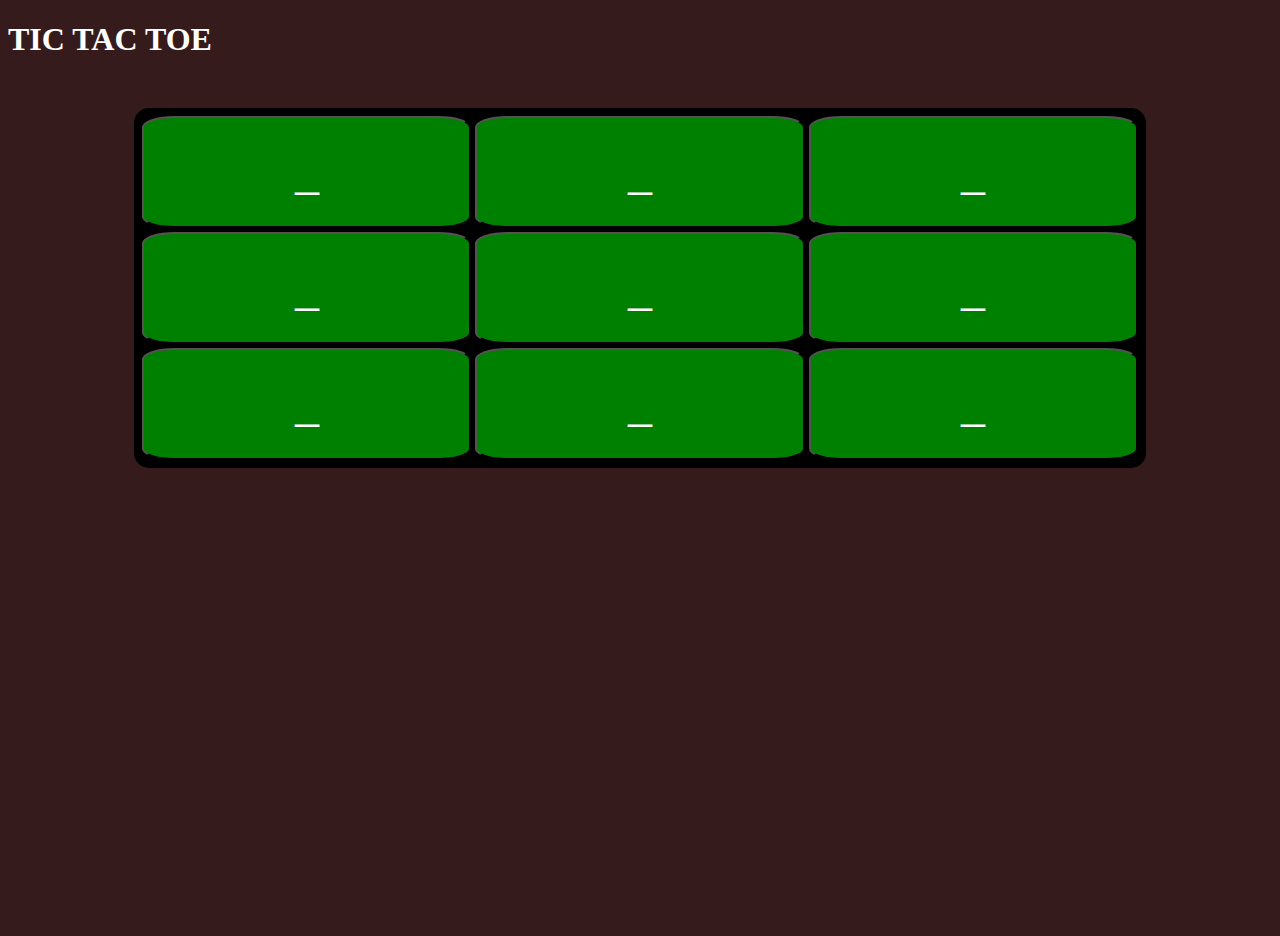
==== index.html @ e77caf92 "Update index.html" ====
<!DOCTYPE html>
<html>

<head >
    <style>

@font-face {
  font-family: minecraft;
  src: url(minecraft_font.ttf);
}

        html{background-color: rgb(53, 27, 27); height: 100%;}
        table{border-radius: 15px;
        width: 100%;column-width: 100%;
    height: 100%;}
    body{ height: 40%;}
        
#tab{text-align: center;
    width: 80%;
    height: 100%;

 margin-top: 50px;
  margin-left: auto;
  margin-right: auto;
border: 5px;
border-color: black;
background-color: rgb(0, 0, 0);
border-style: solid;

}



button{
    width:100%;
   height: 100%;
   background-color: green;
   border-radius: 10%;
   color: white;
   display:initial;
   font-size: 300%;

}
button:hover{
    width:100%;
   height: 100%;
   background-color: rgba(0, 128, 0, 0.596);
   border: 4%;
border-color: black;
display: block;
border-style: solid;
   border-radius: 15%;
   color: white;
 
   font-size: 300%;

}
#th{width: 100%;
column-width: 100%; height: 100%;display: block;}
#tr{width: 100%;
column-width: 100%; height: 100%;display: block;}
#td{width: 100%;column-width: 100%; height: 100%;display: block;}
#out{color: white;
text-align: center;
font-size: 1005%; height: 100%;display: block;
}





*{font-family:minecraft;

}

    </style>
    <title> Tic tac toe</title>
    <script>
    	function myfunction13(){document.getElementById("tic").innerHTML ="TIC TAC NO";
    console.log("no");
    
    }
   </script>
  <!-- <button id="" onclick="location.reload();">↺</button></th>-->
  <h1 style="color: white;" id="tic" onclick="myfunction13()">TIC TAC TOE</h1>
</head>

<body>
   
    <table id="tab">
        <tr>
          <th><button id="d1" onclick="myFunction1() ">_</button></th>
          <th><button id="d2" onclick="myFunction2() ">_</button></th>
          <th><button id="d3" onclick="myFunction3()">_</button></th>
        </tr>
        <tr>
            <td><button id="d4" onclick="myFunction4()">_</button></td>
            <td><button id="d5" onclick="myFunction5()">_</button></td>
            <td><button id="d6" onclick="myFunction6()">_</button></td>
        </tr>
        <tr>
            <td><button id="d7" onclick="myFunction7()">_</button></td>
            <td><button id="d8" onclick="myFunction8()">_</button></td>
            <td><button id="d9" onclick="myFunction9()">_</button></td>
        </tr>
      </table>
<h1 id="out"></h1>

<script>
     turn =1;
     t=0;
     var m = 0;
             a = ".";
             b = ".";
             c = ".";
             a1 = ".";
             b1 = ".";
             c1 = ".";
             a2 = ".";
             b2 = ".";
             c2 = ".";
            r = 0;
            stale=0;
            cross =0;
            cross1 =0;
            cross2 =0;
       
            down = 0;
            down1 = 0;
            down2 = 0;
            
            dia = 0;
            dia1 = 0;
            
            cont=0;
            
            crossx =0;
            crossx1 =0;
            crossx2 =0;
            
            downx = 0;
            downx1 = 0;
            downx2 = 0;
            
            diax = 0;
            diax1 = 0;
            
          //  r = 1 +Math.floor(Math.random() * 9);
        
            us = 0;







function myFunction1(){ console.log("func");if(document.getElementById("d1").innerHTML =="_") {console.log("func1");stale+=1;m+=1; a = "X";  us +=1; crossx +=1; diax+=1; downx+=1; document.getElementById("d1").innerHTML = "X"; r = 1 +Math.floor(Math.random() * 9);turn =0;myFunction12()}}
function myFunction2(){ console.log("func");if(document.getElementById("d2").innerHTML =="_") {console.log("func1");stale+=1;m+=1; a1 = "X"; us +=1;  crossx +=1; downx1+=1;  document.getElementById("d2").innerHTML = "X";r = 1 +Math.floor(Math.random() * 9);turn =0;myFunction12()}}
function myFunction3() {console.log("func");if(document.getElementById("d3").innerHTML =="_" ){console.log("func1");stale+=1;m+=1; a2 = "X"; us +=1;  crossx +=1; diax1+=1;document.getElementById("d3").innerHTML = "X"; downx2 +=1;  r = 1 +Math.floor(Math.random() * 9);turn =0;myFunction12()}}
function myFunction4() {console.log("func");if(document.getElementById("d4").innerHTML =="_" ){console.log(crossx1);stale+=1;m+=1; b = "X"; us +=1; crossx1 +=1; downx+=1;  document.getElementById("d4").innerHTML = "X";r = 1 +Math.floor(Math.random() * 9);turn =0;myFunction12()}}
function myFunction5() {console.log("func");if(document.getElementById("d5").innerHTML =="_" ){console.log(crossx1);stale+=1;m+=1;b1 = "X"; us +=1;  crossx1 +=1; downx1+=1; document.getElementById("d5").innerHTML = "X";diax += 1; diax1 += 1;  r = 1 +Math.floor(Math.random() * 9);turn =0;myFunction12()}}
function myFunction6() {console.log("func");if(document.getElementById("d6").innerHTML =="_" ){console.log(crossx1);stale+=1;m+=1; b2 = "X"; us +=1; crossx1 +=1; downx2+=1; document.getElementById("d6").innerHTML = "X";r = 1 +Math.floor(Math.random() * 9);turn =0;myFunction12()}}
function myFunction7() {console.log("func");if(document.getElementById("d7").innerHTML =="_" ){console.log("func1");stale+=1;m+=1; c = "X";  us +=1; crossx2 +=1; downx+=1; document.getElementById("d7").innerHTML = "X";diax1 += 1; r = 1 +Math.floor(Math.random() * 9);turn =0;myFunction12()}}
function myFunction8() {console.log("func");if(document.getElementById("d8").innerHTML =="_" ){console.log("func1");stale+=1;m+=1; c1 = "X"; us +=1;  crossx2 +=1; downx1+=1; document.getElementById("d8").innerHTML = "X";r = 1 +Math.floor(Math.random() * 9);turn =0;myFunction12()}}
function myFunction9() {console.log("func");if(document.getElementById("d9").innerHTML =="_" ){console.log("func1");stale+=1;m+=1; c2 = "X"; us +=1;  crossx2 +=1; downx2+=1;document.getElementById("d9").innerHTML = "X"; diax += 1; r = 1 +Math.floor(Math.random() * 9);turn =0;myFunction12()}}




function myFunction12() {if(turn==0){
    console.log("m: "+m);
    if(m<=4){
    console.log("turn");

	console.log("r = " +r);
    console.log("turninwhile");
    if(document.getElementById("d1").innerHTML !="X" && document.getElementById("d1").innerHTML !="O") {if(r ==1 ){document.getElementById("d1").innerHTML = "O";stale+=1;turn=1; cont +=1; cross +=1; dia+=1; down+=1;}}
    if(document.getElementById("d2").innerHTML !="X" && document.getElementById("d2").innerHTML !="O") {if(r ==2 ){document.getElementById("d2").innerHTML = "O";stale+=1;turn=1; cont +=1; cross +=1; down1+=1;}}
    if(document.getElementById("d3").innerHTML !="X" && document.getElementById("d3").innerHTML !="O") {if(r ==3 ){document.getElementById("d3").innerHTML = "O";stale+=1;turn=1; cont +=1; cross +=1; dia1+=1; down2 +=1; }}
    if(document.getElementById("d4").innerHTML !="X" && document.getElementById("d4").innerHTML !="O") {if(r ==4 ){document.getElementById("d4").innerHTML = "O";stale+=1;turn=1; cont +=1; cross1 +=1; down+=1;}}
    if(document.getElementById("d5").innerHTML !="X" && document.getElementById("d5").innerHTML !="O") {if(r ==5 ){document.getElementById("d5").innerHTML = "O";stale+=1;turn=1; cont +=1; cross1 +=1; down1+=1; dia += 1; dia1 += 1;}}
    if(document.getElementById("d6").innerHTML !="X" && document.getElementById("d6").innerHTML !="O") {if(r ==6 ){document.getElementById("d6").innerHTML = "O";stale+=1;turn=1; cont +=1; cross1 +=1; down2+=1;}}
    if(document.getElementById("d7").innerHTML !="X" && document.getElementById("d7").innerHTML !="O") {if(r ==7 ){document.getElementById("d7").innerHTML = "O";stale+=1;turn=1; cont +=1; cross2 +=1; down+=1; dia1 += 1;}}
    if(document.getElementById("d8").innerHTML !="X" && document.getElementById("d8").innerHTML !="O") {if(r ==8 ){document.getElementById("d8").innerHTML = "O";stale+=1;turn=1; cont +=1; cross2 +=1; down1+=1;}}
    if(document.getElementById("d9").innerHTML !="X" && document.getElementById("d9").innerHTML !="O") {if(r ==9 ){document.getElementById("d9").innerHTML = "O";stale+=1;turn=1; cont +=1; cross2 +=1; down2+=1; dia += 1;}}
    r = 1 +Math.floor(Math.random() * 9);
    }
if (crossx == 3) {t=1;}
if (crossx1 == 3) {t=1;}
if (crossx2 == 3) {t=1;}
if (downx == 3) {t=1;}
if (downx1 == 3) {t=1;}
if (downx2 == 3) {t=1;}
if (diax == 3) {t=1;}
if (diax1 == 3) {t=1;}

if(t<1) {
if (cross == 3) { t=2;}
if (cross1 == 3) { t=2;}
if (cross2 == 3) { t=2;}
if (down == 3) {t=2;}
if (down1 == 3) {t=2;}
if (down2 == 3) {t=2;}
if (dia == 3) {t=2;}
if (dia1 == 3) {t=2;}
}


if(t==1){
console.log("youwin");
document.getElementById("tab").style="display: none;";
document.getElementById("out").innerHTML = "You Win";
stale =0;
}

if(t==2){
    console.log("youlose");
    document.getElementById("out").innerHTML = "You Lose";
    document.getElementById("tab").style="display: none;";
}
if(stale==9){
    console.log("staleyoulose");
    document.getElementById("out").innerHTML = "Stalemate";
    document.getElementById("tab").style="display: none;";

}




if(t==0){
    myFunction12()}
    
    
        
    }}
    
</script>
  
</body>

</html>
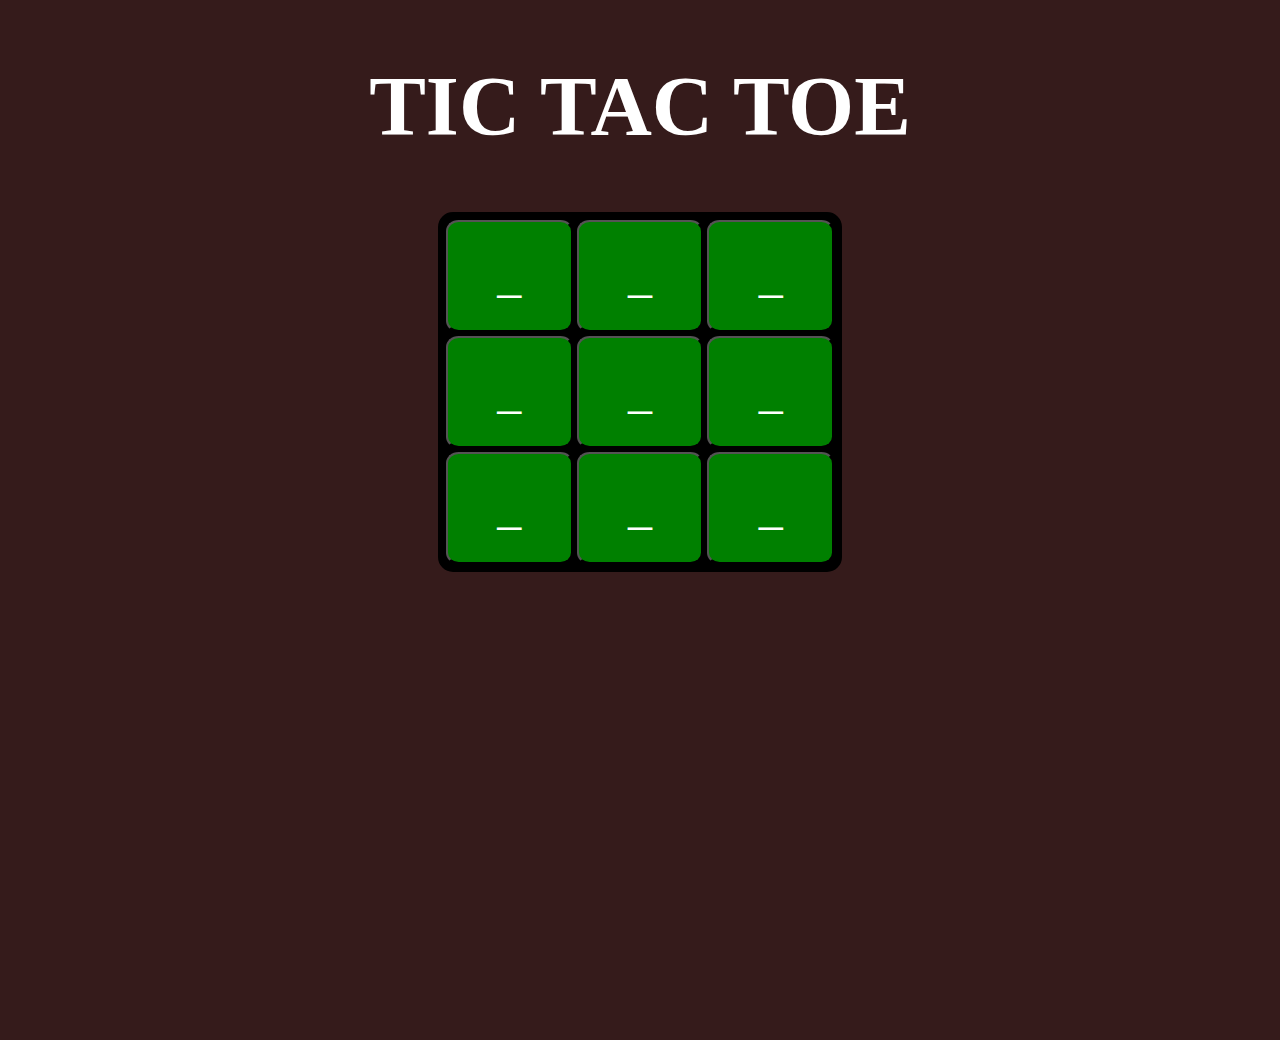
==== commit 28b0c60d: "Update index.html" ====
--- a/index.html
+++ b/index.html
@@ -6,19 +6,100 @@
 
 @font-face {
   font-family: minecraft;
-  src: url(minecraft_font.ttf);
-}
-
-        html{background-color: rgb(53, 27, 27); height: 100%;}
+  src: url(MinecraftBold-nMK1.otf);
+  src: url(MinecraftBoldItalic-1y1e.otf);
+  src: url(MinecraftItalic-R8Mo.otf);
+  src: url(MinecraftRegular-Bmg3.otf);
+}
+
+@media only screen and (min-width: 1000px) {
+
+        html{background-color: rgb(212, 127, 127); height: 100%;}
         table{border-radius: 15px;
         width: 100%;column-width: 100%;
     height: 100%;}
     body{ height: 40%;}
         
 #tab{text-align: center;
-    width: 80%;
+    width: 40%;
     height: 100%;
 
+ margin-top: 50px;
+  margin-left: auto;
+  margin-right: auto;
+border: 5px;
+border-color: black;
+background-color: rgb(0, 0, 0);
+border-style: solid;
+
+}
+
+
+
+button{
+    width:100%;
+   height: 100%;
+   background-color: green;
+   border-radius: 10%;
+   color: white;
+   display:initial;
+   font-size: 600%;
+
+}
+button:hover{
+    width:100%;
+   height: 100%;
+   background-color: rgba(0, 128, 0, 0.596);
+   border: 4%;
+border-color: black;
+display: block;
+border-style: solid;
+   border-radius: 15%;
+   color: white;
+ 
+   font-size: 600%;
+
+}
+#th{width: 100%;
+column-width: 100%; height: 100%;display: block;}
+#tr{width: 100%;
+column-width: 100%; height: 100%;display: block;}
+#td{width: 100%;column-width: 100%; height: 100%;display: block;}
+#out{color: white;
+text-align: center;
+font-size: 1005%; height: 100%;display: block;
+}
+
+
+
+
+
+*{font-family:minecraft;}
+
+}
+
+
+
+
+
+
+
+
+
+
+        html{background-color: rgb(53, 27, 27); height: 100%;}
+        table{border-radius: 15px;
+        width: 100%;column-width: 100%;
+    height: 100%;
+    margin-left: 10%;
+margin-right: 10%;}
+    body{ height: 40%;}
+        
+#tab{text-align: center;
+
+    height: 100%;
+    margin-left: 10%;
+margin-right: 10%;
  margin-top: 50px;
   margin-left: auto;
   margin-right: auto;
@@ -55,6 +136,11 @@
    font-size: 300%;
 
 }
+
+#margina{margin-left: 10%;
+margin-right: 10%;
+height: 100%;
+}
 #th{width: 100%;
 column-width: 100%; height: 100%;display: block;}
 #tr{width: 100%;
@@ -62,32 +148,42 @@
 #td{width: 100%;column-width: 100%; height: 100%;display: block;}
 #out{color: white;
 text-align: center;
-font-size: 1005%; height: 100%;display: block;
-}
-
-
-
-
-
-*{font-family:minecraft;
-
-}
+font-size: 1005%; height: 100%;display: block;}
+
+h1{font-size: 85px;}
+
+
+
+
+*{font-family:minecraft;}
+
+
+    
+
+
+
+
 
     </style>
-    <title> Tic tac toe</title>
+    <title> TIC TAC TOE</title>
     <script>
+        start =1;
     	function myfunction13(){document.getElementById("tic").innerHTML ="TIC TAC NO";
     console.log("no");
-    
+    if(start >0){
+    start--;
+    turn =0;
+    console.log(turn);
+    }
     }
    </script>
   <!-- <button id="" onclick="location.reload();">↺</button></th>-->
-  <h1 style="color: white;" id="tic" onclick="myfunction13()">TIC TAC TOE</h1>
+  <h1 style="color: white; text-align: center;" id="tic" onclick="myfunction13(), myFunction12()">TIC TAC TOE</h1>
 </head>
 
 <body>
-   
-    <table id="tab">
+   <div id="margina">
+    <table id="tab" >
         <tr>
           <th><button id="d1" onclick="myFunction1() ">_</button></th>
           <th><button id="d2" onclick="myFunction2() ">_</button></th>
@@ -104,6 +200,7 @@
             <td><button id="d9" onclick="myFunction9()">_</button></td>
         </tr>
       </table>
+      </div>
 <h1 id="out"></h1>
 
 <script>
@@ -155,6 +252,7 @@
 
 
 
+
 function myFunction1(){ console.log("func");if(document.getElementById("d1").innerHTML =="_") {console.log("func1");stale+=1;m+=1; a = "X";  us +=1; crossx +=1; diax+=1; downx+=1; document.getElementById("d1").innerHTML = "X"; r = 1 +Math.floor(Math.random() * 9);turn =0;myFunction12()}}
 function myFunction2(){ console.log("func");if(document.getElementById("d2").innerHTML =="_") {console.log("func1");stale+=1;m+=1; a1 = "X"; us +=1;  crossx +=1; downx1+=1;  document.getElementById("d2").innerHTML = "X";r = 1 +Math.floor(Math.random() * 9);turn =0;myFunction12()}}
 function myFunction3() {console.log("func");if(document.getElementById("d3").innerHTML =="_" ){console.log("func1");stale+=1;m+=1; a2 = "X"; us +=1;  crossx +=1; diax1+=1;document.getElementById("d3").innerHTML = "X"; downx2 +=1;  r = 1 +Math.floor(Math.random() * 9);turn =0;myFunction12()}}
@@ -172,9 +270,49 @@
     console.log("m: "+m);
     if(m<=4){
     console.log("turn");
-
+   r = 1 +Math.floor(Math.random() * 9);
 	console.log("r = " +r);
     console.log("turninwhile");
+
+    if(downx ==2){
+    if(document.getElementById("d1").innerHTML !="X" && document.getElementById("d1").innerHTML !="O") {document.getElementById("d1").innerHTML = "O";stale+=1;turn=1; cont +=1; cross +=1; dia+=1; down+=1;}
+    if(document.getElementById("d4").innerHTML !="X" && document.getElementById("d4").innerHTML !="O") {document.getElementById("d4").innerHTML = "O";stale+=1;turn=1; cont +=1; cross1 +=1; down+=1;}
+    if(document.getElementById("d7").innerHTML !="X" && document.getElementById("d7").innerHTML !="O") {document.getElementById("d7").innerHTML = "O";stale+=1;turn=1; cont +=1; cross2 +=1; down+=1; dia1 += 1;}}
+    
+    if(downx1 ==2){
+    if(document.getElementById("d2").innerHTML !="X" && document.getElementById("d2").innerHTML !="O") {document.getElementById("d2").innerHTML = "O";stale+=1;turn=1; cont +=1; cross +=1; down1+=1;}
+    if(document.getElementById("d5").innerHTML !="X" && document.getElementById("d5").innerHTML !="O") {document.getElementById("d5").innerHTML = "O";stale+=1;turn=1; cont +=1; cross1 +=1; down1+=1; dia += 1; dia1 += 1;}
+    if(document.getElementById("d8").innerHTML !="X" && document.getElementById("d8").innerHTML !="O") {document.getElementById("d8").innerHTML = "O";stale+=1;turn=1; cont +=1; cross2 +=1; down1+=1;}
+    }
+
+    if(downx2 ==2){
+     if(document.getElementById("d3").innerHTML !="X" && document.getElementById("d3").innerHTML !="O") {document.getElementById("d3").innerHTML = "O";stale+=1;turn=1; cont +=1; cross +=1; dia1+=1; down2 +=1; }
+     if(document.getElementById("d6").innerHTML !="X" && document.getElementById("d6").innerHTML !="O") {document.getElementById("d6").innerHTML = "O";stale+=1;turn=1; cont +=1; cross1 +=1; down2+=1;}
+     if(document.getElementById("d9").innerHTML !="X" && document.getElementById("d9").innerHTML !="O") {document.getElementById("d9").innerHTML = "O";stale+=1;turn=1; cont +=1; cross2 +=1; down2+=1; dia += 1;}
+    }
+
+if(crossx ==2){
+    if(document.getElementById("d1").innerHTML !="X" && document.getElementById("d1").innerHTML !="O"){ document.getElementById("d1").innerHTML = "O";stale+=1;turn=1; cont +=1; cross +=1; dia+=1; down+=1;}
+    if(document.getElementById("d2").innerHTML !="X" && document.getElementById("d2").innerHTML !="O") {document.getElementById("d2").innerHTML = "O";stale+=1;turn=1; cont +=1; cross +=1; down1+=1;}
+    if(document.getElementById("d3").innerHTML !="X" && document.getElementById("d3").innerHTML !="O") {document.getElementById("d3").innerHTML = "O";stale+=1;turn=1; cont +=1; cross +=1; dia1+=1; down2 +=1; }
+    
+}
+
+if(crossx1 ==2){
+    if(document.getElementById("d4").innerHTML !="X" && document.getElementById("d4").innerHTML !="O") {document.getElementById("d4").innerHTML = "O";stale+=1;turn=1; cont +=1; cross1 +=1; down+=1;}
+    if(document.getElementById("d5").innerHTML !="X" && document.getElementById("d5").innerHTML !="O") {document.getElementById("d5").innerHTML = "O";stale+=1;turn=1; cont +=1; cross1 +=1; down1+=1; dia += 1; dia1 += 1;}
+    if(document.getElementById("d6").innerHTML !="X" && document.getElementById("d6").innerHTML !="O") {document.getElementById("d6").innerHTML = "O";stale+=1;turn=1; cont +=1; cross1 +=1; down2+=1;}
+ 
+}
+
+if(crossx2 ==2){
+    if(document.getElementById("d7").innerHTML !="X" && document.getElementById("d7").innerHTML !="O") {document.getElementById("d7").innerHTML = "O";stale+=1;turn=1; cont +=1; cross2 +=1; down+=1; dia1 += 1;}
+    if(document.getElementById("d8").innerHTML !="X" && document.getElementById("d8").innerHTML !="O") {document.getElementById("d8").innerHTML = "O";stale+=1;turn=1; cont +=1; cross2 +=1; down1+=1;}
+    if(document.getElementById("d9").innerHTML !="X" && document.getElementById("d9").innerHTML !="O") {document.getElementById("d9").innerHTML = "O";stale+=1;turn=1; cont +=1; cross2 +=1; down2+=1; dia += 1;}
+  
+}
+    
+
     if(document.getElementById("d1").innerHTML !="X" && document.getElementById("d1").innerHTML !="O") {if(r ==1 ){document.getElementById("d1").innerHTML = "O";stale+=1;turn=1; cont +=1; cross +=1; dia+=1; down+=1;}}
     if(document.getElementById("d2").innerHTML !="X" && document.getElementById("d2").innerHTML !="O") {if(r ==2 ){document.getElementById("d2").innerHTML = "O";stale+=1;turn=1; cont +=1; cross +=1; down1+=1;}}
     if(document.getElementById("d3").innerHTML !="X" && document.getElementById("d3").innerHTML !="O") {if(r ==3 ){document.getElementById("d3").innerHTML = "O";stale+=1;turn=1; cont +=1; cross +=1; dia1+=1; down2 +=1; }}
@@ -209,7 +347,7 @@
 
 if(t==1){
 console.log("youwin");
-document.getElementById("tab").style="display: none;";
+document.getElementById("margina").style="display: none;";
 document.getElementById("out").innerHTML = "You Win";
 stale =0;
 }
@@ -217,12 +355,12 @@
 if(t==2){
     console.log("youlose");
     document.getElementById("out").innerHTML = "You Lose";
-    document.getElementById("tab").style="display: none;";
+    document.getElementById("margina").style="display: none;";
 }
 if(stale==9){
     console.log("staleyoulose");
     document.getElementById("out").innerHTML = "Stalemate";
-    document.getElementById("tab").style="display: none;";
+  document.getElementById("margina").style="display: none;";
 
 }
 
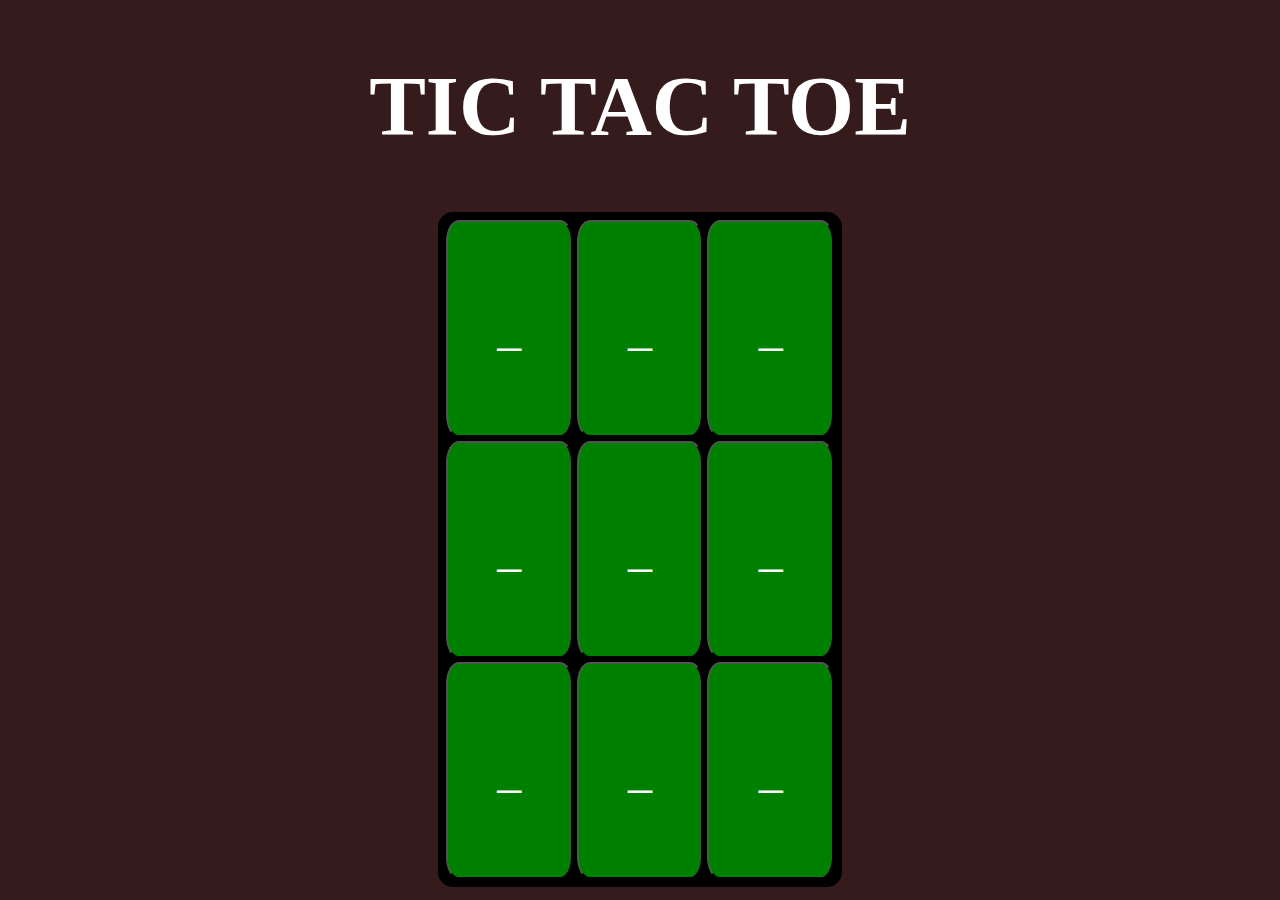
==== commit 229c5014: "Update index.html" ====
--- a/index.html
+++ b/index.html
@@ -18,11 +18,11 @@
         table{border-radius: 15px;
         width: 100%;column-width: 100%;
     height: 100%;}
-    body{ height: 40%;}
+    body{ height: 100%;}
         
 #tab{text-align: center;
     width: 40%;
-    height: 100%;
+    height: 200%;
 
  margin-top: 50px;
   margin-left: auto;
@@ -91,13 +91,11 @@
         table{border-radius: 15px;
         width: 100%;column-width: 100%;
     height: 100%;
-    margin-left: 10%;
-margin-right: 10%;}
-    body{ height: 40%;}
+    }
+    body{ height: 25%;}
         
 #tab{text-align: center;
 
-    height: 100%;
     margin-left: 10%;
 margin-right: 10%;
  margin-top: 50px;
@@ -139,7 +137,7 @@
 
 #margina{margin-left: 10%;
 margin-right: 10%;
-height: 100%;
+height: 150%;
 }
 #th{width: 100%;
 column-width: 100%; height: 100%;display: block;}
@@ -148,7 +146,7 @@
 #td{width: 100%;column-width: 100%; height: 100%;display: block;}
 #out{color: white;
 text-align: center;
-font-size: 1005%; height: 100%;display: block;}
+font-size: 905%; height: 100%;display: block;}
 
 h1{font-size: 85px;}
 
@@ -311,7 +309,7 @@
     if(document.getElementById("d9").innerHTML !="X" && document.getElementById("d9").innerHTML !="O") {document.getElementById("d9").innerHTML = "O";stale+=1;turn=1; cont +=1; cross2 +=1; down2+=1; dia += 1;}
   
 }
-    
+    if(turn==0){
 
     if(document.getElementById("d1").innerHTML !="X" && document.getElementById("d1").innerHTML !="O") {if(r ==1 ){document.getElementById("d1").innerHTML = "O";stale+=1;turn=1; cont +=1; cross +=1; dia+=1; down+=1;}}
     if(document.getElementById("d2").innerHTML !="X" && document.getElementById("d2").innerHTML !="O") {if(r ==2 ){document.getElementById("d2").innerHTML = "O";stale+=1;turn=1; cont +=1; cross +=1; down1+=1;}}
@@ -323,7 +321,7 @@
     if(document.getElementById("d8").innerHTML !="X" && document.getElementById("d8").innerHTML !="O") {if(r ==8 ){document.getElementById("d8").innerHTML = "O";stale+=1;turn=1; cont +=1; cross2 +=1; down1+=1;}}
     if(document.getElementById("d9").innerHTML !="X" && document.getElementById("d9").innerHTML !="O") {if(r ==9 ){document.getElementById("d9").innerHTML = "O";stale+=1;turn=1; cont +=1; cross2 +=1; down2+=1; dia += 1;}}
     r = 1 +Math.floor(Math.random() * 9);
-    }
+    }}
 if (crossx == 3) {t=1;}
 if (crossx1 == 3) {t=1;}
 if (crossx2 == 3) {t=1;}
@@ -372,7 +370,7 @@
     
     
         
-    }}
+  }  }
     
 </script>
   
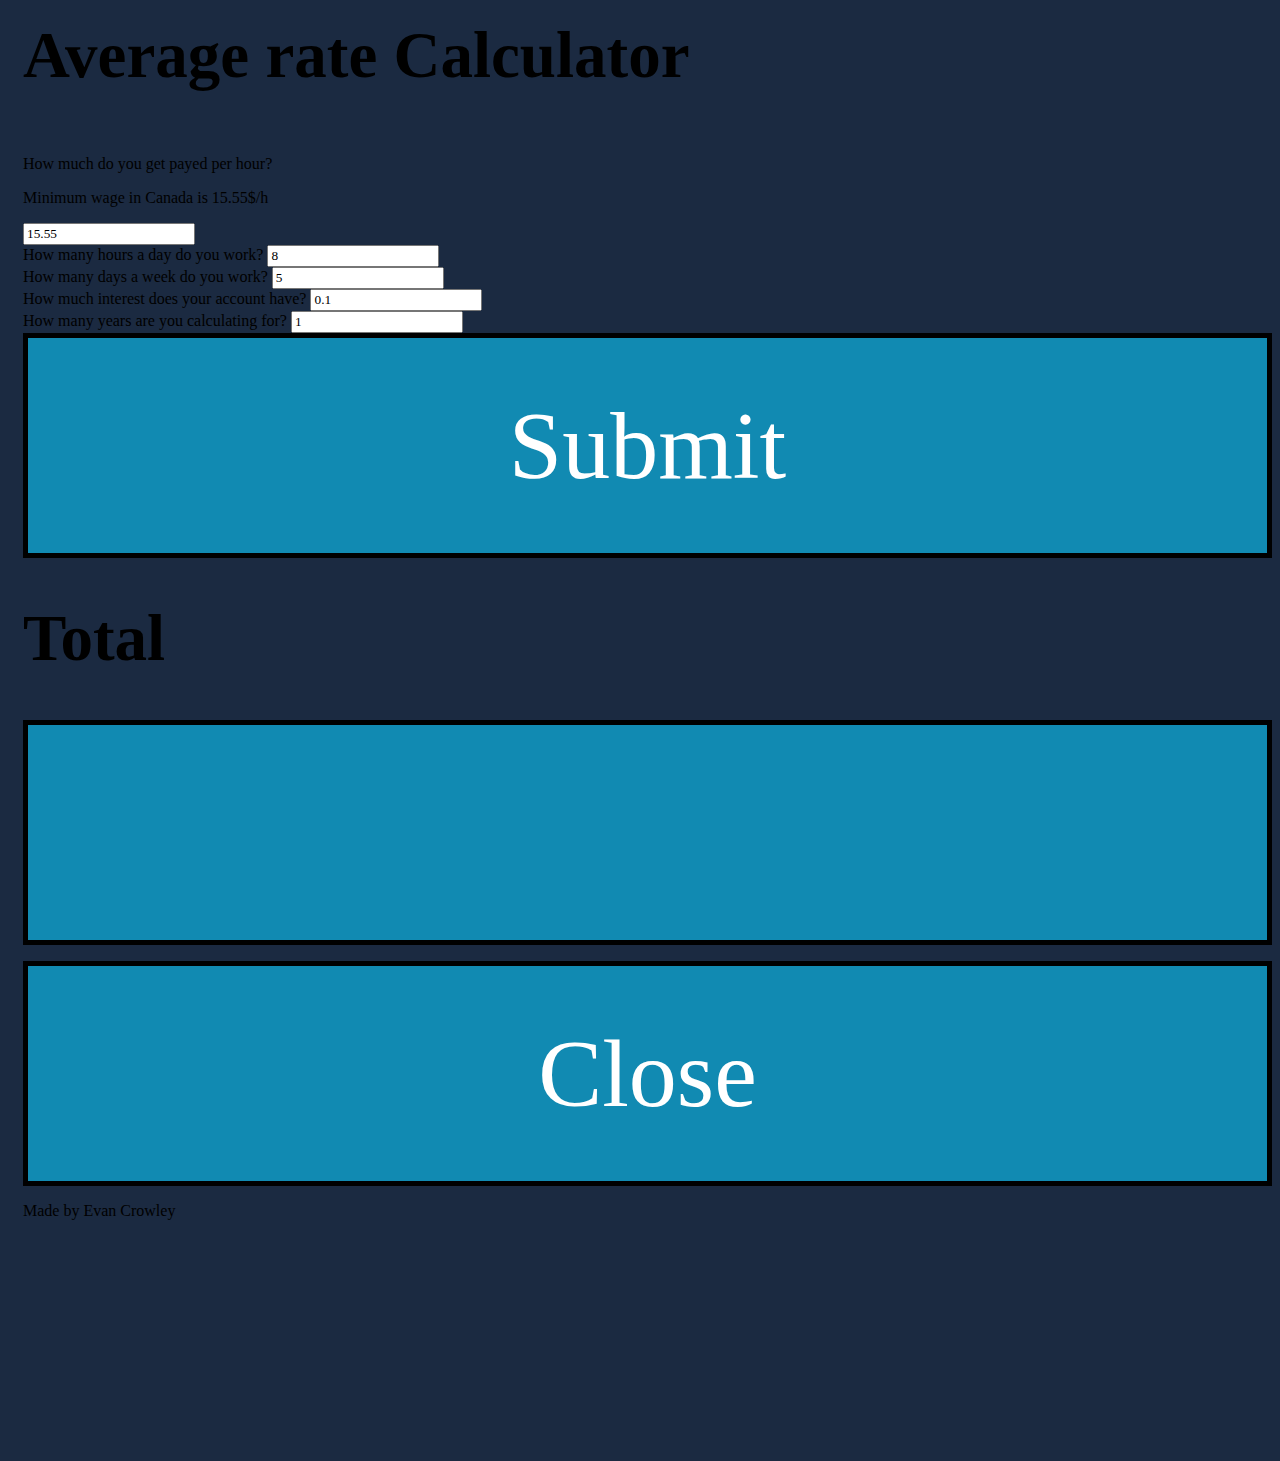
==== commit 612be5e8: "Updateindex" ====
--- a/index.html
+++ b/index.html
@@ -1,379 +1,107 @@
-<!DOCTYPE html>
 <html>
 
-<head >
-    <style>
+<head>
+    <title>Lab09 - Task 1</title>
+    <!-- Bootstrap CSS and JavaScript CDN links -->
+    <link href="https://cdn.jsdelivr.net/npm/bootstrap@5.2.2/dist/css/bootstrap.min.css" rel="stylesheet"
+        integrity="sha384-Zenh87qX5JnK2Jl0vWa8Ck2rdkQ2Bzep5IDxbcnCeuOxjzrPF/et3URy9Bv1WTRi" crossorigin="anonymous">
+    <script src="https://cdn.jsdelivr.net/npm/bootstrap@5.2.2/dist/js/bootstrap.bundle.min.js"
+        integrity="sha384-OERcA2EqjJCMA+/3y+gxIOqMEjwtxJY7qPCqsdltbNJuaOe923+mo//f6V8Qbsw3" crossorigin="anonymous">
+    </script>
+<link rel="stylesheet" href="styles.css">
+    <!-- This allows the program to get the data entered by the user into the form. Do not move this -->
+    <script src="https://code.jquery.com/jquery-3.5.0.js"></script>
+    
+</head>
 
-@font-face {
-  font-family: minecraft;
-  src: url(MinecraftBold-nMK1.otf);
-  src: url(MinecraftBoldItalic-1y1e.otf);
-  src: url(MinecraftItalic-R8Mo.otf);
-  src: url(MinecraftRegular-Bmg3.otf);
-}
+<body style="padding-left: 15px; padding-top: 10px;">
+    <div id="forms">
+        <h1 id="avgt">Average rate Calculator</h1>
+        <table>
+            <tr>
+                <th></th>
+            </tr>
+            <tr>
+           
+                    <br>
+                    <form id="myForm">
+                        <!-- Add your form elements below -->
 
-@media only screen and (min-width: 1000px) {
+                        <div class="mb-3">
+                            <label for="exampleFormControlInput2" class="form-label">How much do you get payed per hour? </label>
+                           <p id="subtext"> Minimum wage in Canada is 15.55$/h </p>
+                            <!--This is an text type input, for text-->
+                            <input name="nameinput" type="number" class="form-control" id="exampleFormControlInput1"
+                                value="15.55" >
+                        </div>
+                      
 
-        html{background-color: rgb(212, 127, 127); height: 100%;}
-        table{border-radius: 15px;
-        width: 100%;column-width: 100%;
-    height: 100%;}
-    body{ height: 100%;}
-        
-#tab{text-align: center;
-    width: 40%;
-    height: 200%;
+                        <div class="mb-3">
+                          <label for="exampleFormControlInput2" class="form-label">How many hours a day do you work?</label>
+                          <!--This is an text type input, for text-->
+                          <input name="nameinput" type="number" class="form-control" id="exampleFormControlInput1"
+                              value="8" >
+                      </div>
+                      <div class="mb-3">
+                        <label for="exampleFormControlInput2" class="form-label">How many days a week do you work?</label>
+                        <!--This is an text type input, for text-->
+                        <input name="nameinput" type="number" class="form-control" id="exampleFormControlInput1"
+                            value="5" >
+                    </div>
+                    <div class="mb-3">
+                      <label for="exampleFormControlInput2" class="form-label">How much interest does your account have?</label>
+                      <!--This is an text type input, for text-->
+                      <input name="nameinput" type="number" class="form-control" id="exampleFormControlInput1"
+                          value="0.1" >
+                  </div>
+                  <div class="mb-3">
+                    <label for="exampleFormControlInput2" class="form-label">How many years are you calculating for?</label>
+                    <!--This is an text type input, for text-->
+                    <input name="nameinput" type="number" class="form-control" id="exampleFormControlInput1"
+                        value="1" >
+                </div>
 
- margin-top: 50px;
-  margin-left: auto;
-  margin-right: auto;
-border: 5px;
-border-color: black;
-background-color: rgb(0, 0, 0);
-border-style: solid;
+                            <!-- Button trigger modal -->
+                            <button type="button" class="buttonsub" data-bs-toggle="modal"
+                                data-bs-target="#exampleModal" onclick="printInfo()">Submit</button>
+                        </div>
+                        <!-- Modal -->
+                        <div class="modal fade" id="exampleModal" tabindex="-1" aria-labelledby="exampleModalLabel"
+                            aria-hidden="true">
+                            <div class="modal-dialog">
+                                <div class="modal-content">
+                                    <div class="modal-header">
+                                        <h1 class="modal-title fs-5" id="exampleModalLabel">Total</h1>
+                                        <button type="button" class="btn-close" data-bs-dismiss="modal"
+                                            aria-label="Close"></button>
+                                    </div>
+                                    <div class="modal-body">
+                                        <P id="content"></P>
+                                    </div>
+                                    <div class="modal-footer">
+                                        <button type="button" class="btn btn-secondary"
+                                            data-bs-dismiss="modal">Close</button>
 
-}
+                                    </div>
+                                </div>
+                            </div>
+                        </div>
 
 
 
-button{
-    width:100%;
-   height: 100%;
-   background-color: green;
-   border-radius: 10%;
-   color: white;
-   display:initial;
-   font-size: 600%;
+                    </form>
+              
+            </tr>
 
-}
-button:hover{
-    width:100%;
-   height: 100%;
-   background-color: rgba(0, 128, 0, 0.596);
-   border: 4%;
-border-color: black;
-display: block;
-border-style: solid;
-   border-radius: 15%;
-   color: white;
- 
-   font-size: 600%;
+            <p id="footer1"> Made by Evan Crowley</p>
+        </table>
 
-}
-#th{width: 100%;
-column-width: 100%; height: 100%;display: block;}
-#tr{width: 100%;
-column-width: 100%; height: 100%;display: block;}
-#td{width: 100%;column-width: 100%; height: 100%;display: block;}
-#out{color: white;
-text-align: center;
-font-size: 1005%; height: 100%;display: block;
-}
+        <!-- Add the modal for displaying the content of the form below -->
 
 
+    </div>
 
-
-
-*{font-family:minecraft;}
-
-}
-
-
-
-
-
-
-
-
-
-
-        html{background-color: rgb(53, 27, 27); height: 100%;}
-        table{border-radius: 15px;
-        width: 100%;column-width: 100%;
-    height: 100%;
-    }
-    body{ height: 25%;}
-        
-#tab{text-align: center;
-
-    margin-left: 10%;
-margin-right: 10%;
- margin-top: 50px;
-  margin-left: auto;
-  margin-right: auto;
-border: 5px;
-border-color: black;
-background-color: rgb(0, 0, 0);
-border-style: solid;
-
-}
-
-
-
-button{
-    width:100%;
-   height: 100%;
-   background-color: green;
-   border-radius: 10%;
-   color: white;
-   display:initial;
-   font-size: 300%;
-
-}
-button:hover{
-    width:100%;
-   height: 100%;
-   background-color: rgba(0, 128, 0, 0.596);
-   border: 4%;
-border-color: black;
-display: block;
-border-style: solid;
-   border-radius: 15%;
-   color: white;
- 
-   font-size: 300%;
-
-}
-
-#margina{margin-left: 10%;
-margin-right: 10%;
-height: 150%;
-}
-#th{width: 100%;
-column-width: 100%; height: 100%;display: block;}
-#tr{width: 100%;
-column-width: 100%; height: 100%;display: block;}
-#td{width: 100%;column-width: 100%; height: 100%;display: block;}
-#out{color: white;
-text-align: center;
-font-size: 905%; height: 100%;display: block;}
-
-h1{font-size: 85px;}
-
-
-
-
-*{font-family:minecraft;}
-
-
-    
-
-
-
-
-
-    </style>
-    <title> TIC TAC TOE</title>
-    <script>
-        start =1;
-    	function myfunction13(){document.getElementById("tic").innerHTML ="TIC TAC NO";
-    console.log("no");
-    if(start >0){
-    start--;
-    turn =0;
-    console.log(turn);
-    }
-    }
-   </script>
-  <!-- <button id="" onclick="location.reload();">↺</button></th>-->
-  <h1 style="color: white; text-align: center;" id="tic" onclick="myfunction13(), myFunction12()">TIC TAC TOE</h1>
-</head>
-
-<body>
-   <div id="margina">
-    <table id="tab" >
-        <tr>
-          <th><button id="d1" onclick="myFunction1() ">_</button></th>
-          <th><button id="d2" onclick="myFunction2() ">_</button></th>
-          <th><button id="d3" onclick="myFunction3()">_</button></th>
-        </tr>
-        <tr>
-            <td><button id="d4" onclick="myFunction4()">_</button></td>
-            <td><button id="d5" onclick="myFunction5()">_</button></td>
-            <td><button id="d6" onclick="myFunction6()">_</button></td>
-        </tr>
-        <tr>
-            <td><button id="d7" onclick="myFunction7()">_</button></td>
-            <td><button id="d8" onclick="myFunction8()">_</button></td>
-            <td><button id="d9" onclick="myFunction9()">_</button></td>
-        </tr>
-      </table>
-      </div>
-<h1 id="out"></h1>
-
-<script>
-     turn =1;
-     t=0;
-     var m = 0;
-             a = ".";
-             b = ".";
-             c = ".";
-             a1 = ".";
-             b1 = ".";
-             c1 = ".";
-             a2 = ".";
-             b2 = ".";
-             c2 = ".";
-            r = 0;
-            stale=0;
-            cross =0;
-            cross1 =0;
-            cross2 =0;
-       
-            down = 0;
-            down1 = 0;
-            down2 = 0;
-            
-            dia = 0;
-            dia1 = 0;
-            
-            cont=0;
-            
-            crossx =0;
-            crossx1 =0;
-            crossx2 =0;
-            
-            downx = 0;
-            downx1 = 0;
-            downx2 = 0;
-            
-            diax = 0;
-            diax1 = 0;
-            
-          //  r = 1 +Math.floor(Math.random() * 9);
-        
-            us = 0;
-
-
-
-
-
-
-
-
-function myFunction1(){ console.log("func");if(document.getElementById("d1").innerHTML =="_") {console.log("func1");stale+=1;m+=1; a = "X";  us +=1; crossx +=1; diax+=1; downx+=1; document.getElementById("d1").innerHTML = "X"; r = 1 +Math.floor(Math.random() * 9);turn =0;myFunction12()}}
-function myFunction2(){ console.log("func");if(document.getElementById("d2").innerHTML =="_") {console.log("func1");stale+=1;m+=1; a1 = "X"; us +=1;  crossx +=1; downx1+=1;  document.getElementById("d2").innerHTML = "X";r = 1 +Math.floor(Math.random() * 9);turn =0;myFunction12()}}
-function myFunction3() {console.log("func");if(document.getElementById("d3").innerHTML =="_" ){console.log("func1");stale+=1;m+=1; a2 = "X"; us +=1;  crossx +=1; diax1+=1;document.getElementById("d3").innerHTML = "X"; downx2 +=1;  r = 1 +Math.floor(Math.random() * 9);turn =0;myFunction12()}}
-function myFunction4() {console.log("func");if(document.getElementById("d4").innerHTML =="_" ){console.log(crossx1);stale+=1;m+=1; b = "X"; us +=1; crossx1 +=1; downx+=1;  document.getElementById("d4").innerHTML = "X";r = 1 +Math.floor(Math.random() * 9);turn =0;myFunction12()}}
-function myFunction5() {console.log("func");if(document.getElementById("d5").innerHTML =="_" ){console.log(crossx1);stale+=1;m+=1;b1 = "X"; us +=1;  crossx1 +=1; downx1+=1; document.getElementById("d5").innerHTML = "X";diax += 1; diax1 += 1;  r = 1 +Math.floor(Math.random() * 9);turn =0;myFunction12()}}
-function myFunction6() {console.log("func");if(document.getElementById("d6").innerHTML =="_" ){console.log(crossx1);stale+=1;m+=1; b2 = "X"; us +=1; crossx1 +=1; downx2+=1; document.getElementById("d6").innerHTML = "X";r = 1 +Math.floor(Math.random() * 9);turn =0;myFunction12()}}
-function myFunction7() {console.log("func");if(document.getElementById("d7").innerHTML =="_" ){console.log("func1");stale+=1;m+=1; c = "X";  us +=1; crossx2 +=1; downx+=1; document.getElementById("d7").innerHTML = "X";diax1 += 1; r = 1 +Math.floor(Math.random() * 9);turn =0;myFunction12()}}
-function myFunction8() {console.log("func");if(document.getElementById("d8").innerHTML =="_" ){console.log("func1");stale+=1;m+=1; c1 = "X"; us +=1;  crossx2 +=1; downx1+=1; document.getElementById("d8").innerHTML = "X";r = 1 +Math.floor(Math.random() * 9);turn =0;myFunction12()}}
-function myFunction9() {console.log("func");if(document.getElementById("d9").innerHTML =="_" ){console.log("func1");stale+=1;m+=1; c2 = "X"; us +=1;  crossx2 +=1; downx2+=1;document.getElementById("d9").innerHTML = "X"; diax += 1; r = 1 +Math.floor(Math.random() * 9);turn =0;myFunction12()}}
-
-
-
-
-function myFunction12() {if(turn==0){
-    console.log("m: "+m);
-    if(m<=4){
-    console.log("turn");
-   r = 1 +Math.floor(Math.random() * 9);
-	console.log("r = " +r);
-    console.log("turninwhile");
-
-    if(downx ==2){
-    if(document.getElementById("d1").innerHTML !="X" && document.getElementById("d1").innerHTML !="O") {document.getElementById("d1").innerHTML = "O";stale+=1;turn=1; cont +=1; cross +=1; dia+=1; down+=1;}
-    if(document.getElementById("d4").innerHTML !="X" && document.getElementById("d4").innerHTML !="O") {document.getElementById("d4").innerHTML = "O";stale+=1;turn=1; cont +=1; cross1 +=1; down+=1;}
-    if(document.getElementById("d7").innerHTML !="X" && document.getElementById("d7").innerHTML !="O") {document.getElementById("d7").innerHTML = "O";stale+=1;turn=1; cont +=1; cross2 +=1; down+=1; dia1 += 1;}}
-    
-    if(downx1 ==2){
-    if(document.getElementById("d2").innerHTML !="X" && document.getElementById("d2").innerHTML !="O") {document.getElementById("d2").innerHTML = "O";stale+=1;turn=1; cont +=1; cross +=1; down1+=1;}
-    if(document.getElementById("d5").innerHTML !="X" && document.getElementById("d5").innerHTML !="O") {document.getElementById("d5").innerHTML = "O";stale+=1;turn=1; cont +=1; cross1 +=1; down1+=1; dia += 1; dia1 += 1;}
-    if(document.getElementById("d8").innerHTML !="X" && document.getElementById("d8").innerHTML !="O") {document.getElementById("d8").innerHTML = "O";stale+=1;turn=1; cont +=1; cross2 +=1; down1+=1;}
-    }
-
-    if(downx2 ==2){
-     if(document.getElementById("d3").innerHTML !="X" && document.getElementById("d3").innerHTML !="O") {document.getElementById("d3").innerHTML = "O";stale+=1;turn=1; cont +=1; cross +=1; dia1+=1; down2 +=1; }
-     if(document.getElementById("d6").innerHTML !="X" && document.getElementById("d6").innerHTML !="O") {document.getElementById("d6").innerHTML = "O";stale+=1;turn=1; cont +=1; cross1 +=1; down2+=1;}
-     if(document.getElementById("d9").innerHTML !="X" && document.getElementById("d9").innerHTML !="O") {document.getElementById("d9").innerHTML = "O";stale+=1;turn=1; cont +=1; cross2 +=1; down2+=1; dia += 1;}
-    }
-
-if(crossx ==2){
-    if(document.getElementById("d1").innerHTML !="X" && document.getElementById("d1").innerHTML !="O"){ document.getElementById("d1").innerHTML = "O";stale+=1;turn=1; cont +=1; cross +=1; dia+=1; down+=1;}
-    if(document.getElementById("d2").innerHTML !="X" && document.getElementById("d2").innerHTML !="O") {document.getElementById("d2").innerHTML = "O";stale+=1;turn=1; cont +=1; cross +=1; down1+=1;}
-    if(document.getElementById("d3").innerHTML !="X" && document.getElementById("d3").innerHTML !="O") {document.getElementById("d3").innerHTML = "O";stale+=1;turn=1; cont +=1; cross +=1; dia1+=1; down2 +=1; }
-    
-}
-
-if(crossx1 ==2){
-    if(document.getElementById("d4").innerHTML !="X" && document.getElementById("d4").innerHTML !="O") {document.getElementById("d4").innerHTML = "O";stale+=1;turn=1; cont +=1; cross1 +=1; down+=1;}
-    if(document.getElementById("d5").innerHTML !="X" && document.getElementById("d5").innerHTML !="O") {document.getElementById("d5").innerHTML = "O";stale+=1;turn=1; cont +=1; cross1 +=1; down1+=1; dia += 1; dia1 += 1;}
-    if(document.getElementById("d6").innerHTML !="X" && document.getElementById("d6").innerHTML !="O") {document.getElementById("d6").innerHTML = "O";stale+=1;turn=1; cont +=1; cross1 +=1; down2+=1;}
- 
-}
-
-if(crossx2 ==2){
-    if(document.getElementById("d7").innerHTML !="X" && document.getElementById("d7").innerHTML !="O") {document.getElementById("d7").innerHTML = "O";stale+=1;turn=1; cont +=1; cross2 +=1; down+=1; dia1 += 1;}
-    if(document.getElementById("d8").innerHTML !="X" && document.getElementById("d8").innerHTML !="O") {document.getElementById("d8").innerHTML = "O";stale+=1;turn=1; cont +=1; cross2 +=1; down1+=1;}
-    if(document.getElementById("d9").innerHTML !="X" && document.getElementById("d9").innerHTML !="O") {document.getElementById("d9").innerHTML = "O";stale+=1;turn=1; cont +=1; cross2 +=1; down2+=1; dia += 1;}
-  
-}
-    if(turn==0){
-
-    if(document.getElementById("d1").innerHTML !="X" && document.getElementById("d1").innerHTML !="O") {if(r ==1 ){document.getElementById("d1").innerHTML = "O";stale+=1;turn=1; cont +=1; cross +=1; dia+=1; down+=1;}}
-    if(document.getElementById("d2").innerHTML !="X" && document.getElementById("d2").innerHTML !="O") {if(r ==2 ){document.getElementById("d2").innerHTML = "O";stale+=1;turn=1; cont +=1; cross +=1; down1+=1;}}
-    if(document.getElementById("d3").innerHTML !="X" && document.getElementById("d3").innerHTML !="O") {if(r ==3 ){document.getElementById("d3").innerHTML = "O";stale+=1;turn=1; cont +=1; cross +=1; dia1+=1; down2 +=1; }}
-    if(document.getElementById("d4").innerHTML !="X" && document.getElementById("d4").innerHTML !="O") {if(r ==4 ){document.getElementById("d4").innerHTML = "O";stale+=1;turn=1; cont +=1; cross1 +=1; down+=1;}}
-    if(document.getElementById("d5").innerHTML !="X" && document.getElementById("d5").innerHTML !="O") {if(r ==5 ){document.getElementById("d5").innerHTML = "O";stale+=1;turn=1; cont +=1; cross1 +=1; down1+=1; dia += 1; dia1 += 1;}}
-    if(document.getElementById("d6").innerHTML !="X" && document.getElementById("d6").innerHTML !="O") {if(r ==6 ){document.getElementById("d6").innerHTML = "O";stale+=1;turn=1; cont +=1; cross1 +=1; down2+=1;}}
-    if(document.getElementById("d7").innerHTML !="X" && document.getElementById("d7").innerHTML !="O") {if(r ==7 ){document.getElementById("d7").innerHTML = "O";stale+=1;turn=1; cont +=1; cross2 +=1; down+=1; dia1 += 1;}}
-    if(document.getElementById("d8").innerHTML !="X" && document.getElementById("d8").innerHTML !="O") {if(r ==8 ){document.getElementById("d8").innerHTML = "O";stale+=1;turn=1; cont +=1; cross2 +=1; down1+=1;}}
-    if(document.getElementById("d9").innerHTML !="X" && document.getElementById("d9").innerHTML !="O") {if(r ==9 ){document.getElementById("d9").innerHTML = "O";stale+=1;turn=1; cont +=1; cross2 +=1; down2+=1; dia += 1;}}
-    r = 1 +Math.floor(Math.random() * 9);
-    }}
-if (crossx == 3) {t=1;}
-if (crossx1 == 3) {t=1;}
-if (crossx2 == 3) {t=1;}
-if (downx == 3) {t=1;}
-if (downx1 == 3) {t=1;}
-if (downx2 == 3) {t=1;}
-if (diax == 3) {t=1;}
-if (diax1 == 3) {t=1;}
-
-if(t<1) {
-if (cross == 3) { t=2;}
-if (cross1 == 3) { t=2;}
-if (cross2 == 3) { t=2;}
-if (down == 3) {t=2;}
-if (down1 == 3) {t=2;}
-if (down2 == 3) {t=2;}
-if (dia == 3) {t=2;}
-if (dia1 == 3) {t=2;}
-}
-
-
-if(t==1){
-console.log("youwin");
-document.getElementById("margina").style="display: none;";
-document.getElementById("out").innerHTML = "You Win";
-stale =0;
-}
-
-if(t==2){
-    console.log("youlose");
-    document.getElementById("out").innerHTML = "You Lose";
-    document.getElementById("margina").style="display: none;";
-}
-if(stale==9){
-    console.log("staleyoulose");
-    document.getElementById("out").innerHTML = "Stalemate";
-  document.getElementById("margina").style="display: none;";
-
-}
-
-
-
-
-if(t==0){
-    myFunction12()}
-    
-    
-        
-  }  }
-    
-</script>
-  
 </body>
+<footer><script type="text/javascript" src="script.js"></script></footer>
 
 </html>
--- a/styles.css
+++ b/styles.css
@@ -0,0 +1,198 @@
+
+@font-face {
+    font-family: minecraft;
+    src: url(MinecraftBold-nMK1.otf);
+    src: url(MinecraftBoldItalic-1y1e.otf);
+    src: url(MinecraftItalic-R8Mo.otf);
+    src: url(MinecraftRegular-Bmg3.otf);
+  }
+  
+  
+  #tic{background-color: #134400;
+  display: block;
+  margin-left: 30%;
+  margin-right: 30%;
+  border-style: double;
+  border-color: rgb(0, 0, 0);
+  border-width: 15px;
+  
+  }
+  
+  @media only screen and (min-width: 1000px) {
+
+   
+
+  
+          html{background-color: #073B4C; height: 100%;}
+          table{border-radius: 15px;
+          width: 100%;column-width: 100%;
+      height: 100%;}
+      body{ height: 100%;}
+          
+  #tab{text-align: center;
+      width: 40%;
+      height: 170%;
+      padding: 1%;
+   margin-top: 50px;
+    margin-left: auto;
+    margin-right: auto;
+  border: 5px;
+  border-color: black;
+  background-color: rgb(0, 0, 0);
+  border-style: solid;
+  
+  }
+  
+  
+  
+  button{
+      width:100%;
+     height: 100%;
+     background-color: #118AB2;
+    
+     color: white;
+     display:initial;
+     font-size: 500%;
+     border-style:solid;
+     border-color: rgb(0, 0, 0);
+     border-width: 5px;
+  
+  }
+  button:hover{
+      width:100%;
+     height: 100%;
+     background-color: rgba(0, 92, 128, 0.664);
+     border: 4%;
+  border-color: black;
+  display: block;
+  border-style: solid;
+     
+     color: white;
+   
+     font-size: 500%;
+  
+  }
+  #th{width: 100%;
+  column-width: 100%; height: 100%;display: block;}
+  #tr{width: 100%;
+  column-width: 100%; height: 100%;display: block;}
+  #td{width: 100%;column-width: 100%; height: 100%;display: block;}
+  
+  
+  
+  
+  
+  
+  *{font-family:minecraft;}
+  h1{font-size: 35px;}
+  
+
+
+  #out{
+    color: white;
+    margin: 0px;
+    font-size: 55px;
+    size: 150px;
+    padding: 0px;
+    
+    background-color: rgba(219, 31, 31, 0);
+display: block;
+text-align: center;
+
+}
+  }
+  
+  
+  
+  
+  
+  
+  
+  
+  
+  
+          html{background-color: #1B2A41 ; height: 100%;}
+          table{border-radius: 15px;
+          width: 100%;column-width: 100%;
+      height: 100%;
+      }
+      body{ height: 25%;}
+          
+  #tab{text-align: center;
+      padding: 1%;
+      margin-left: 10%;
+  margin-right: 10%;
+   margin-top: 50px;
+    margin-left: auto;
+    margin-right: auto;
+  border: 5px;
+  border-color: black;
+  background-color: rgb(0, 0, 0);
+  border-style: solid;
+  
+  }
+  
+  
+  
+  button{
+      width:100%;
+     height: 100%;
+     background-color: #118AB2;
+     
+     color: white;
+     display:initial;
+     font-size: 600%;
+     border-style:solid;
+     border-color: rgb(0, 0, 0);
+     border-width: 5px;
+  }
+  button:hover{
+      width:100%;
+     height: 100%;
+     background-color: rgba(0, 92, 128, 0.664);
+     border: 4%;
+  border-color: black;
+  display: block;
+  border-style: solid;
+    
+     color: white;
+   
+     font-size: 600%;
+  
+  }
+  
+  #margina{margin-left: 10%;
+  margin-right: 10%;
+  height: 150%;
+  }
+  #th{width: 100%;
+  column-width: 100%; height: 100%;display: block;}
+  #tr{width: 100%;
+  column-width: 100%; height: 100%;display: block;}
+  #td{width: 100%;column-width: 100%; height: 100%;display: block;}
+  
+  h1{font-size: 65px;}
+  
+  #out{
+    color: white;
+    margin: 0px;
+    font-size: 55px;
+    size: 150px;
+    padding: 0px;
+    
+    background-color: rgba(219, 31, 31, 0);
+display: block;
+text-align: center;
+
+}
+  
+  
+  *{font-family:minecraft;}
+  
+  
+      
+  
+  
+  
+  
+  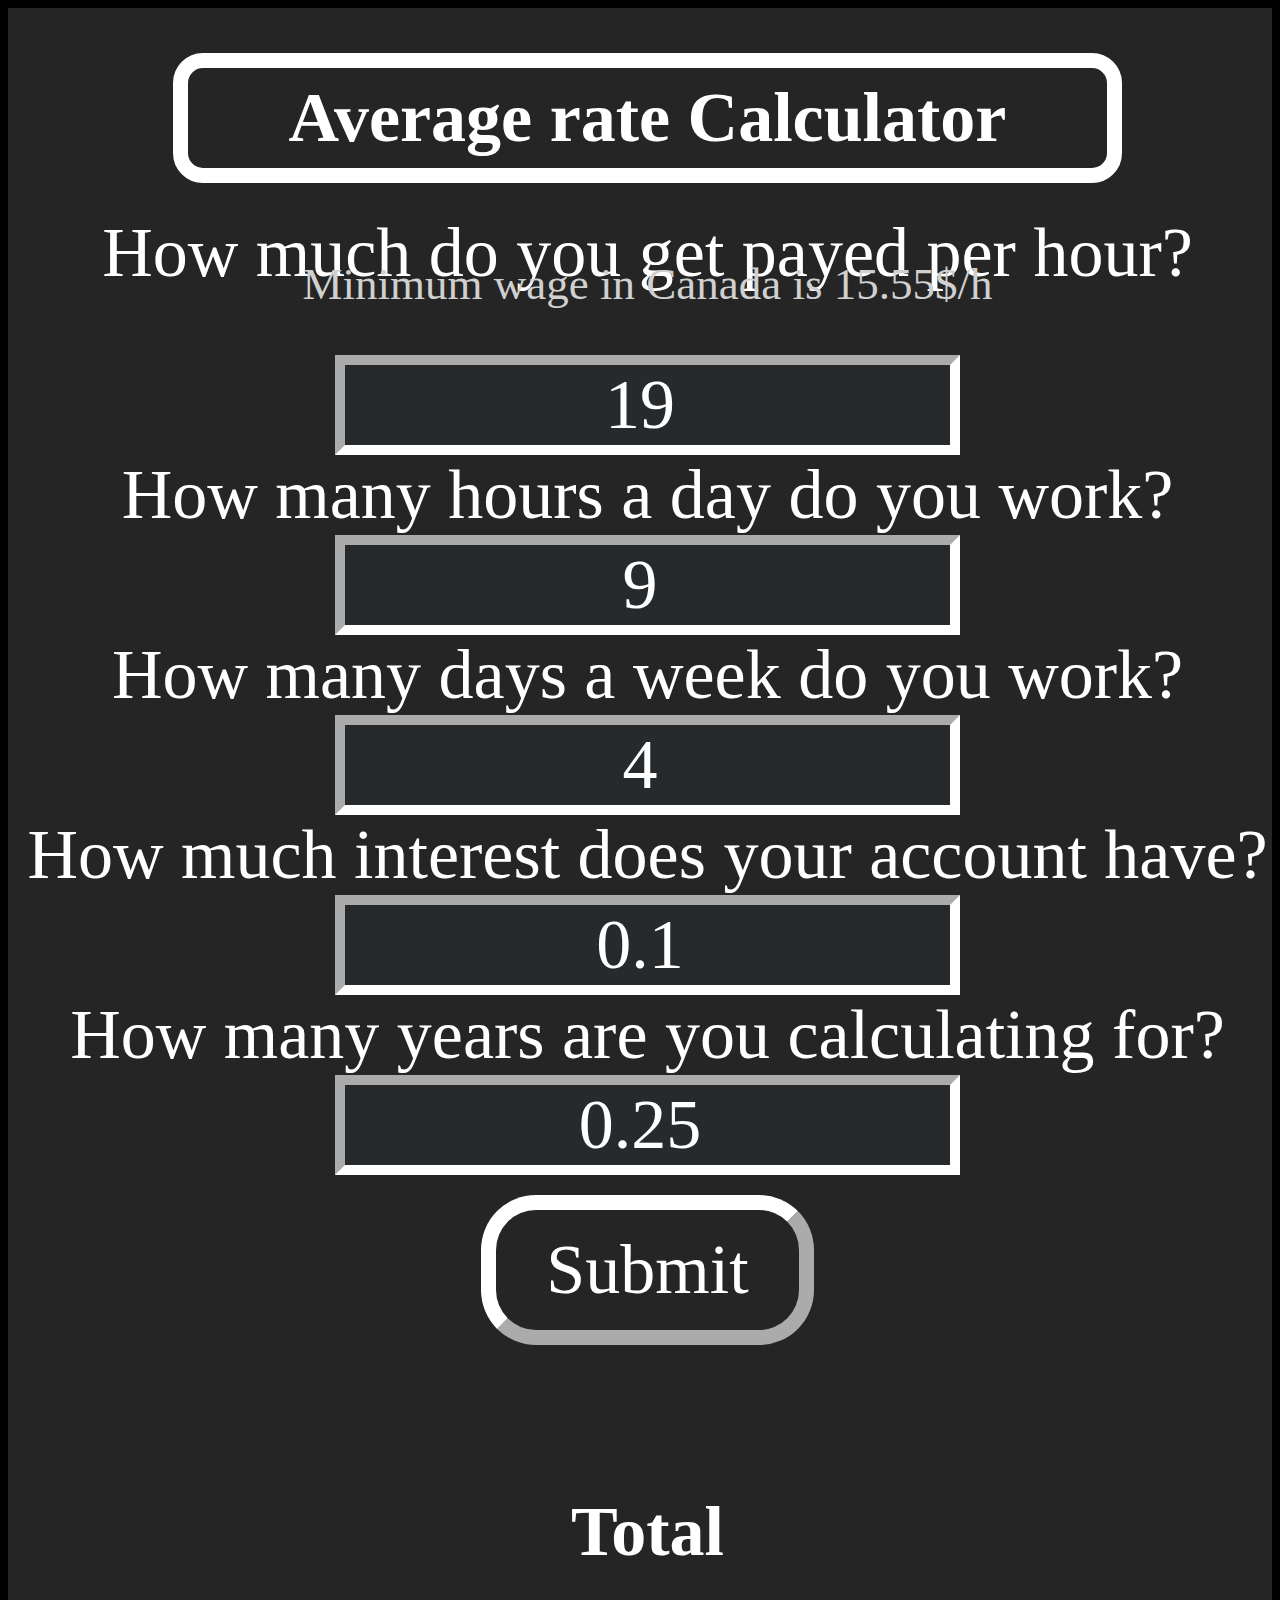
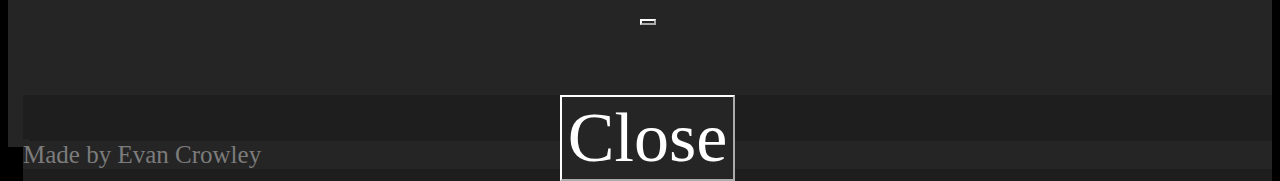
==== commit a16820a3: "Update index.html" ====
--- a/index.html
+++ b/index.html
@@ -32,7 +32,7 @@
                            <p id="subtext"> Minimum wage in Canada is 15.55$/h </p>
                             <!--This is an text type input, for text-->
                             <input name="nameinput" type="number" class="form-control" id="exampleFormControlInput1"
-                                value="15.55" >
+                                value="19" >
                         </div>
                       
 
@@ -40,13 +40,13 @@
                           <label for="exampleFormControlInput2" class="form-label">How many hours a day do you work?</label>
                           <!--This is an text type input, for text-->
                           <input name="nameinput" type="number" class="form-control" id="exampleFormControlInput1"
-                              value="8" >
+                              value="9" >
                       </div>
                       <div class="mb-3">
                         <label for="exampleFormControlInput2" class="form-label">How many days a week do you work?</label>
                         <!--This is an text type input, for text-->
                         <input name="nameinput" type="number" class="form-control" id="exampleFormControlInput1"
-                            value="5" >
+                            value="4" >
                     </div>
                     <div class="mb-3">
                       <label for="exampleFormControlInput2" class="form-label">How much interest does your account have?</label>
@@ -58,7 +58,7 @@
                     <label for="exampleFormControlInput2" class="form-label">How many years are you calculating for?</label>
                     <!--This is an text type input, for text-->
                     <input name="nameinput" type="number" class="form-control" id="exampleFormControlInput1"
-                        value="1" >
+                        value="0.25" >
                 </div>
 
                             <!-- Button trigger modal -->
--- a/styles.css
+++ b/styles.css
@@ -8,186 +8,107 @@
   }
   
   
-  #tic{background-color: #134400;
-  display: block;
-  margin-left: 30%;
-  margin-right: 30%;
-  border-style: double;
-  border-color: rgb(0, 0, 0);
-  border-width: 15px;
-  
-  }
+
   
   @media only screen and (min-width: 1000px) {
 
    
 
-  
-          html{background-color: #073B4C; height: 100%;}
-          table{border-radius: 15px;
-          width: 100%;column-width: 100%;
-      height: 100%;}
-      body{ height: 100%;}
-          
-  #tab{text-align: center;
-      width: 40%;
-      height: 170%;
-      padding: 1%;
-   margin-top: 50px;
-    margin-left: auto;
-    margin-right: auto;
-  border: 5px;
-  border-color: black;
-  background-color: rgb(0, 0, 0);
-  border-style: solid;
-  
   }
   
+  #form{width: 100%;
+    background-color: aliceblue; }
+
+
+
+  td{width: 100%;}
   
+
+
   
-  button{
-      width:100%;
-     height: 100%;
-     background-color: #118AB2;
-    
-     color: white;
-     display:initial;
-     font-size: 500%;
-     border-style:solid;
-     border-color: rgb(0, 0, 0);
-     border-width: 5px;
-  
-  }
-  button:hover{
-      width:100%;
-     height: 100%;
-     background-color: rgba(0, 92, 128, 0.664);
-     border: 4%;
-  border-color: black;
-  display: block;
-  border-style: solid;
-     
-     color: white;
-   
-     font-size: 500%;
-  
-  }
-  #th{width: 100%;
-  column-width: 100%; height: 100%;display: block;}
-  #tr{width: 100%;
-  column-width: 100%; height: 100%;display: block;}
-  #td{width: 100%;column-width: 100%; height: 100%;display: block;}
+  html{background-color: black;}
+  body{font-family:minecraft;
+    background-color: rgb(37, 37, 37);
+    color: white;
+    border-color: white;}
   
   
   
   
   
   
-  *{font-family:minecraft;}
-  h1{font-size: 35px;}
-  
+  *{font-family:minecraft;
+  background-color: rgb(37, 37, 37);
+  color: white;
+  border-color: white;
+  font-size: 70px;
+  text-align: center;
+  }
 
 
-  #out{
-    color: white;
-    margin: 0px;
-    font-size: 55px;
-    size: 150px;
-    padding: 0px;
-    
-    background-color: rgba(219, 31, 31, 0);
-display: block;
-text-align: center;
+#avgt{border-style: solid;
+border-width: 15px;
+border-color: white;
+padding: 10px;
+margin: 150px;
+margin-top: 35px;
+
+margin-bottom: -50px;
+
+border-radius: 30px;
 
 }
-  }
-  
-  
-  
-  
-  
-  
-  
-  
-  
-  
-          html{background-color: #1B2A41 ; height: 100%;}
-          table{border-radius: 15px;
-          width: 100%;column-width: 100%;
-      height: 100%;
-      }
-      body{ height: 25%;}
-          
-  #tab{text-align: center;
-      padding: 1%;
-      margin-left: 10%;
-  margin-right: 10%;
-   margin-top: 50px;
-    margin-left: auto;
-    margin-right: auto;
-  border: 5px;
-  border-color: black;
-  background-color: rgb(0, 0, 0);
-  border-style: solid;
+
+  .form-control{
+    width: 50%;
+    height: 100px;
+  font-size: 100%;
+  margin-left: auto;
+  margin-right: auto;
+  display: block;
+  text-align: center;
+  background-color: rgba(69, 101, 129, 0.086);
+  color: white;
+  border-width: 10px;
   
   }
-  
-  
-  
-  button{
-      width:100%;
-     height: 100%;
-     background-color: #118AB2;
-     
-     color: white;
-     display:initial;
-     font-size: 600%;
-     border-style:solid;
-     border-color: rgb(0, 0, 0);
-     border-width: 5px;
+
+  #myForm{margin-left: 100px;
+  margin-right: auto;
+  display: block;
+  background-color: aliceblue;
   }
-  button:hover{
-      width:100%;
-     height: 100%;
-     background-color: rgba(0, 92, 128, 0.664);
-     border: 4%;
-  border-color: black;
-  display: block;
-  border-style: solid;
-    
-     color: white;
-   
-     font-size: 600%;
+
+  #exampleModal{background-color: rgba(255, 255, 255, 0.107);}
+
+  .buttonsub{padding: 20px;
+    padding-left: 50px;
+    padding-right: 50px;
+    margin-top: 20px;
+    margin-bottom: 100px;
+    border-radius: 55px;
+    border-width: 15px;
+  }
+
+  .modal-footer{background-color: rgb(30, 30, 30);
   
   }
+
+  .modal{    --bs-modal-width: 700px;}
+
+  #subtext{
+    margin-top: -35px;
+    font-size: 45px;
+  color: rgb(208, 208, 208);}
+
+  #footer1{
+    color: rgb(124, 124, 124);
+    font-size: 25px;
+  text-align: left;
+ margin-top: -40px;
+  margin-bottom: -30px;
   
-  #margina{margin-left: 10%;
-  margin-right: 10%;
-  height: 150%;
   }
-  #th{width: 100%;
-  column-width: 100%; height: 100%;display: block;}
-  #tr{width: 100%;
-  column-width: 100%; height: 100%;display: block;}
-  #td{width: 100%;column-width: 100%; height: 100%;display: block;}
-  
-  h1{font-size: 65px;}
-  
-  #out{
-    color: white;
-    margin: 0px;
-    font-size: 55px;
-    size: 150px;
-    padding: 0px;
-    
-    background-color: rgba(219, 31, 31, 0);
-display: block;
-text-align: center;
-
-}
-  
-  
-  *{font-family:minecraft;}
   
   
       
@@ -195,4 +116,4 @@
   
   
   
-  +  
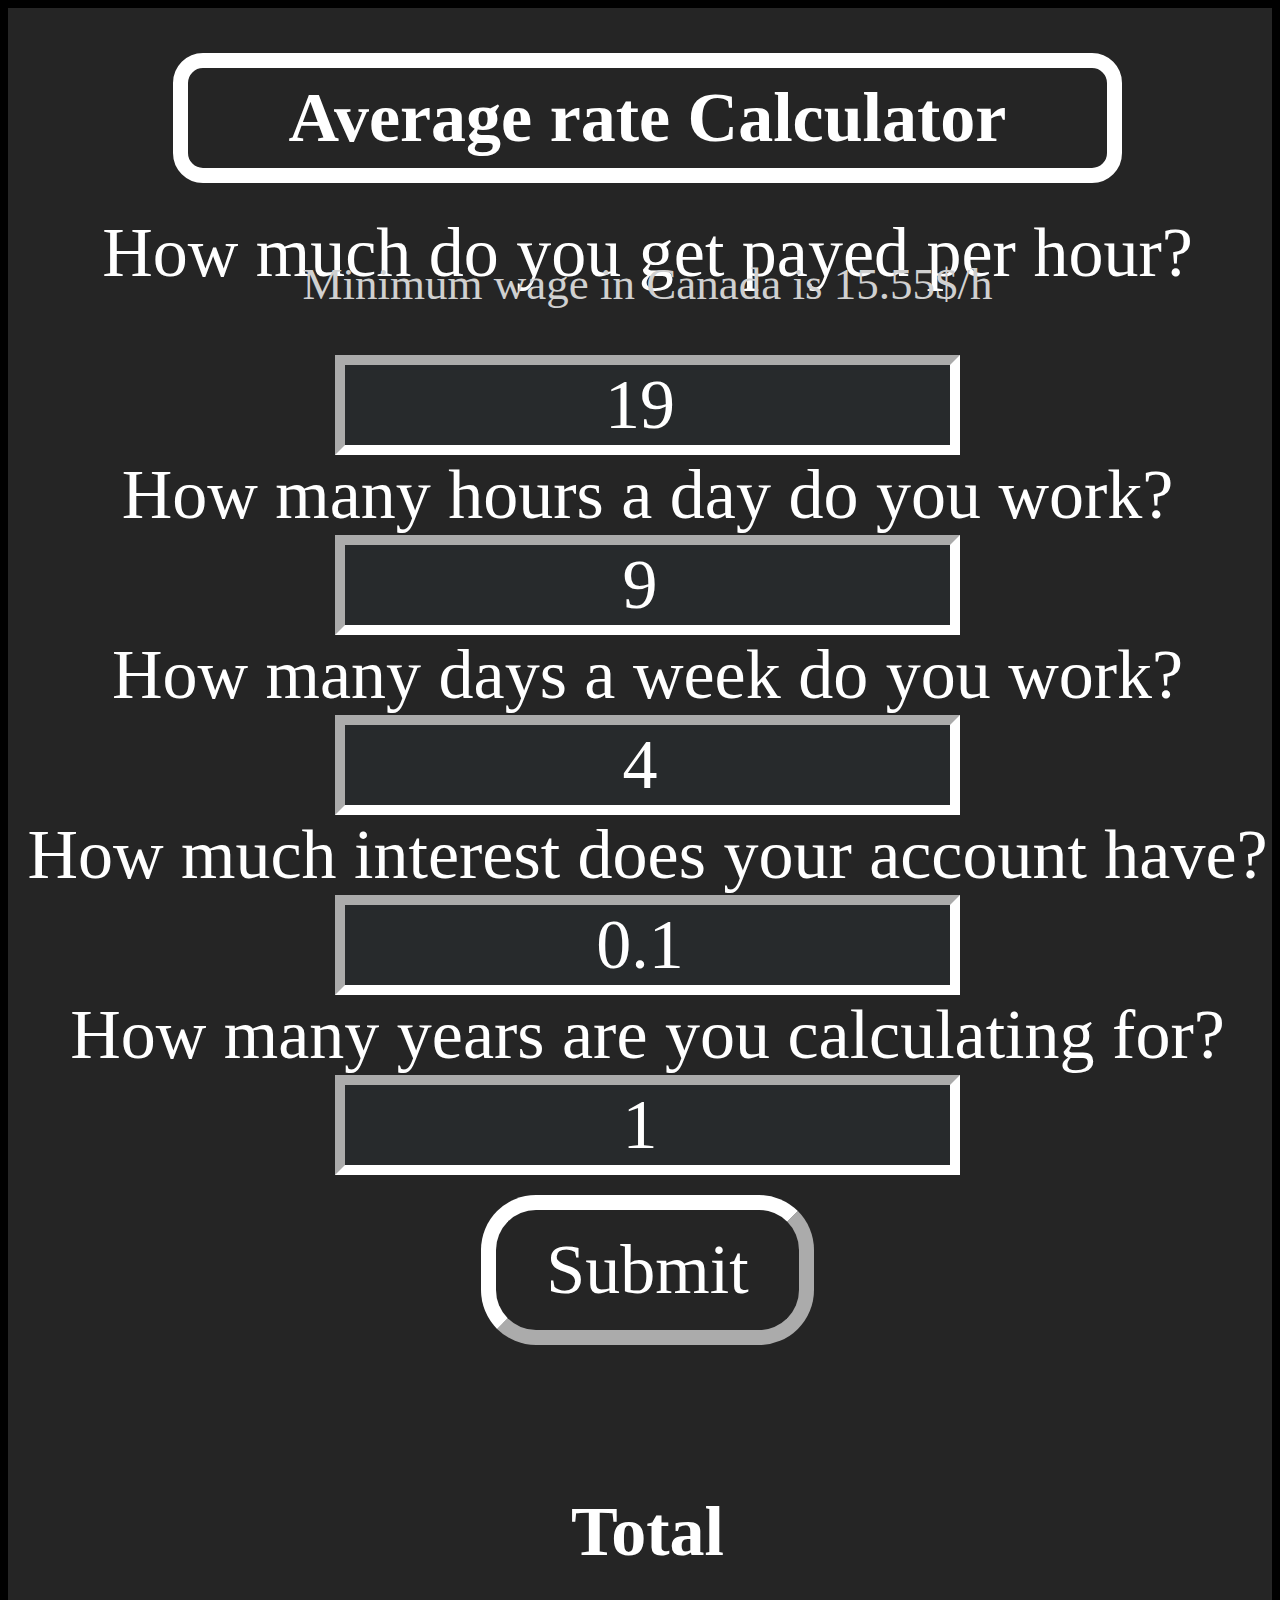
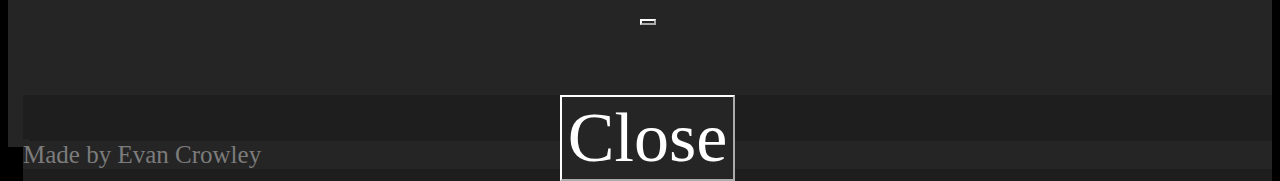
==== commit 886d77c5: "Update index.html" ====
--- a/index.html
+++ b/index.html
@@ -58,7 +58,7 @@
                     <label for="exampleFormControlInput2" class="form-label">How many years are you calculating for?</label>
                     <!--This is an text type input, for text-->
                     <input name="nameinput" type="number" class="form-control" id="exampleFormControlInput1"
-                        value="0.25" >
+                        value="1" >
                 </div>
 
                             <!-- Button trigger modal -->
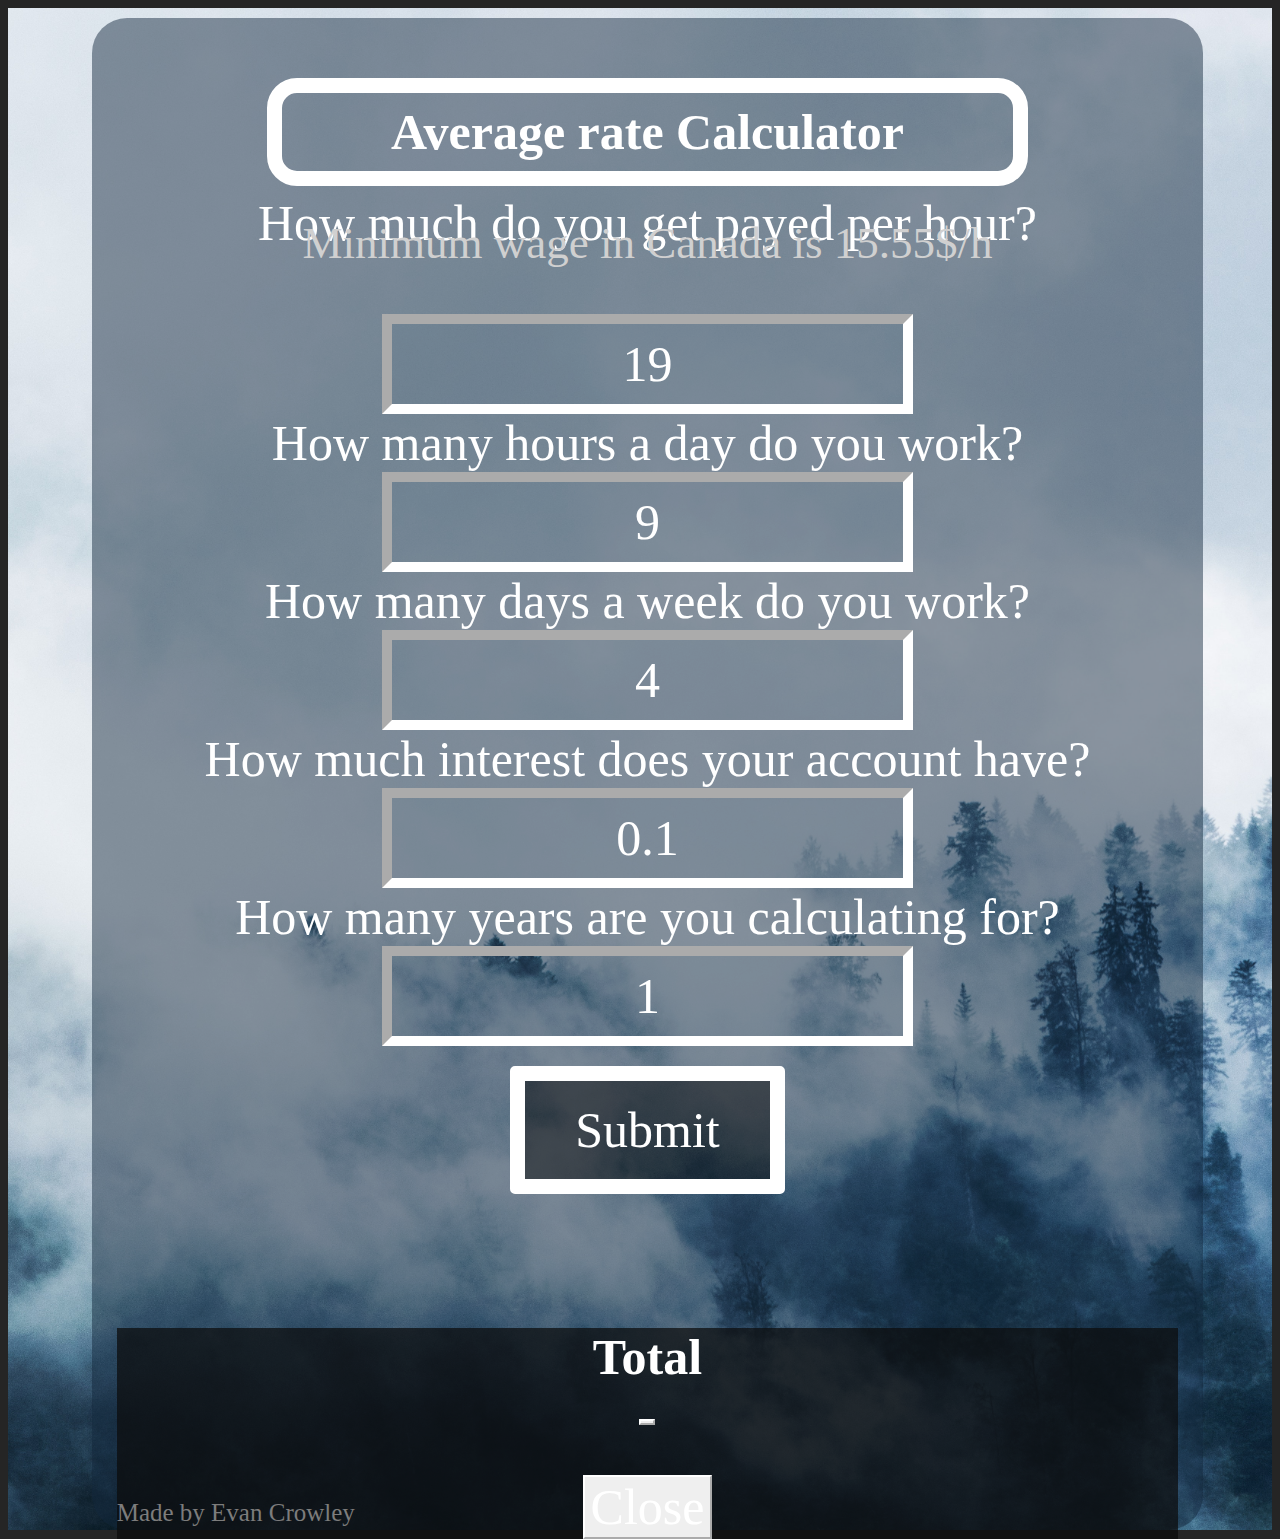
==== commit 9632a2a2: "Made style changes" ====
--- a/index.html
+++ b/index.html
@@ -1,7 +1,7 @@
 <html>
 
 <head>
-    <title>Lab09 - Task 1</title>
+    <title>Average rate Calculator</title>
     <!-- Bootstrap CSS and JavaScript CDN links -->
     <link href="https://cdn.jsdelivr.net/npm/bootstrap@5.2.2/dist/css/bootstrap.min.css" rel="stylesheet"
         integrity="sha384-Zenh87qX5JnK2Jl0vWa8Ck2rdkQ2Bzep5IDxbcnCeuOxjzrPF/et3URy9Bv1WTRi" crossorigin="anonymous">
@@ -16,6 +16,7 @@
 
 <body style="padding-left: 15px; padding-top: 10px;">
     <div id="forms">
+      
         <h1 id="avgt">Average rate Calculator</h1>
         <table>
             <tr>
@@ -31,7 +32,7 @@
                             <label for="exampleFormControlInput2" class="form-label">How much do you get payed per hour? </label>
                            <p id="subtext"> Minimum wage in Canada is 15.55$/h </p>
                             <!--This is an text type input, for text-->
-                            <input name="nameinput" type="number" class="form-control" id="exampleFormControlInput1"
+                            <input name="nameinput" type="text" class="form-control" id="exampleFormControlInput1"
                                 value="19" >
                         </div>
                       
@@ -39,25 +40,25 @@
                         <div class="mb-3">
                           <label for="exampleFormControlInput2" class="form-label">How many hours a day do you work?</label>
                           <!--This is an text type input, for text-->
-                          <input name="nameinput" type="number" class="form-control" id="exampleFormControlInput1"
+                          <input name="nameinput" type="text" class="form-control" id="exampleFormControlInput1"
                               value="9" >
                       </div>
                       <div class="mb-3">
                         <label for="exampleFormControlInput2" class="form-label">How many days a week do you work?</label>
                         <!--This is an text type input, for text-->
-                        <input name="nameinput" type="number" class="form-control" id="exampleFormControlInput1"
+                        <input name="nameinput" type="text" class="form-control" id="exampleFormControlInput1"
                             value="4" >
                     </div>
                     <div class="mb-3">
                       <label for="exampleFormControlInput2" class="form-label">How much interest does your account have?</label>
                       <!--This is an text type input, for text-->
-                      <input name="nameinput" type="number" class="form-control" id="exampleFormControlInput1"
+                      <input name="nameinput" type="text" class="form-control" id="exampleFormControlInput1"
                           value="0.1" >
                   </div>
                   <div class="mb-3">
                     <label for="exampleFormControlInput2" class="form-label">How many years are you calculating for?</label>
                     <!--This is an text type input, for text-->
-                    <input name="nameinput" type="number" class="form-control" id="exampleFormControlInput1"
+                    <input name="nameinput" type="text" class="form-control" id="exampleFormControlInput1"
                         value="1" >
                 </div>
 
--- a/styles.css
+++ b/styles.css
@@ -26,11 +26,14 @@
 
 
   
-  html{background-color: black;}
+  html{background-color: rgb(37, 37, 37);}
   body{font-family:minecraft;
-    background-color: rgb(37, 37, 37);
+    background-image: url(pexels-lumn-167699.jpg);
+    background-size: cover;
     color: white;
-    border-color: white;}
+    border-color: white;
+    
+  }
   
   
   
@@ -38,10 +41,10 @@
   
   
   *{font-family:minecraft;
-  background-color: rgb(37, 37, 37);
+    
   color: white;
   border-color: white;
-  font-size: 70px;
+  font-size: 50px;
   text-align: center;
   }
 
@@ -73,10 +76,14 @@
   
   }
 
-  #myForm{margin-left: 100px;
-  margin-right: auto;
-  display: block;
-  background-color: aliceblue;
+  #Forms{  
+    display: block;
+    margin-left: auto;
+    margin-right: auto;
+    width: 85%;
+    background-color: rgba(18, 40, 60, 0.477);
+    padding: 25px;
+    border-radius: 35px;
   }
 
   #exampleModal{background-color: rgba(255, 255, 255, 0.107);}
@@ -90,7 +97,7 @@
     border-width: 15px;
   }
 
-  .modal-footer{background-color: rgb(30, 30, 30);
+  .modal-footer{background-color: rgba(30, 30, 30, 0);
   
   }
 
@@ -111,9 +118,14 @@
   }
   
   
-      
+     .modal-content{background-color: rgba(0, 0, 0, 0.69);} 
+  .buttonsub{border-color: white;
+    border-width: 15px;
+    border-style: solid;
+    border-radius: 5px;
+    background-color: rgba(0, 0, 0, 0.474);
+    }
   
   
   
   
-  
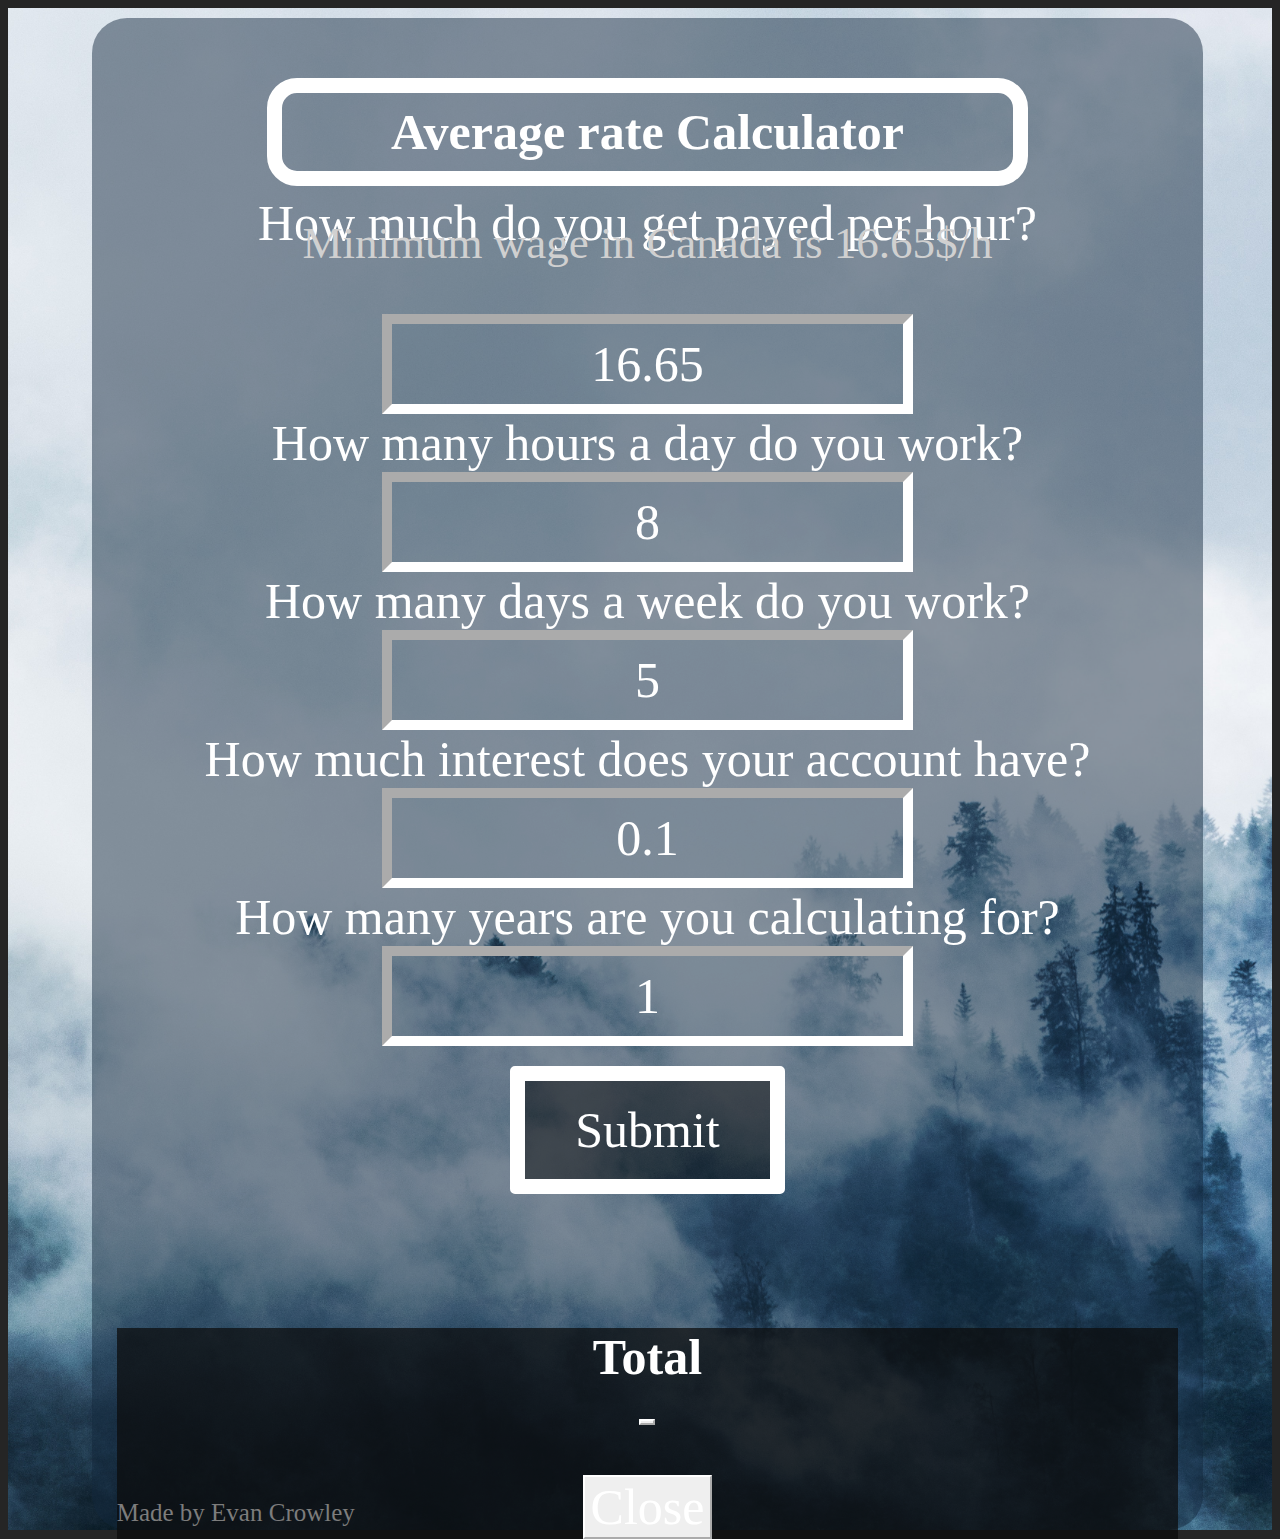
==== commit 1842e4ce: "Update" ====
--- a/index.html
+++ b/index.html
@@ -30,10 +30,10 @@
 
                         <div class="mb-3">
                             <label for="exampleFormControlInput2" class="form-label">How much do you get payed per hour? </label>
-                           <p id="subtext"> Minimum wage in Canada is 15.55$/h </p>
+                           <p id="subtext"> Minimum wage in Canada is 16.65$/h </p>
                             <!--This is an text type input, for text-->
                             <input name="nameinput" type="text" class="form-control" id="exampleFormControlInput1"
-                                value="19" >
+                                value="16.65" >
                         </div>
                       
 
@@ -41,13 +41,13 @@
                           <label for="exampleFormControlInput2" class="form-label">How many hours a day do you work?</label>
                           <!--This is an text type input, for text-->
                           <input name="nameinput" type="text" class="form-control" id="exampleFormControlInput1"
-                              value="9" >
+                              value="8" >
                       </div>
                       <div class="mb-3">
                         <label for="exampleFormControlInput2" class="form-label">How many days a week do you work?</label>
                         <!--This is an text type input, for text-->
                         <input name="nameinput" type="text" class="form-control" id="exampleFormControlInput1"
-                            value="4" >
+                            value="5" >
                     </div>
                     <div class="mb-3">
                       <label for="exampleFormControlInput2" class="form-label">How much interest does your account have?</label>
